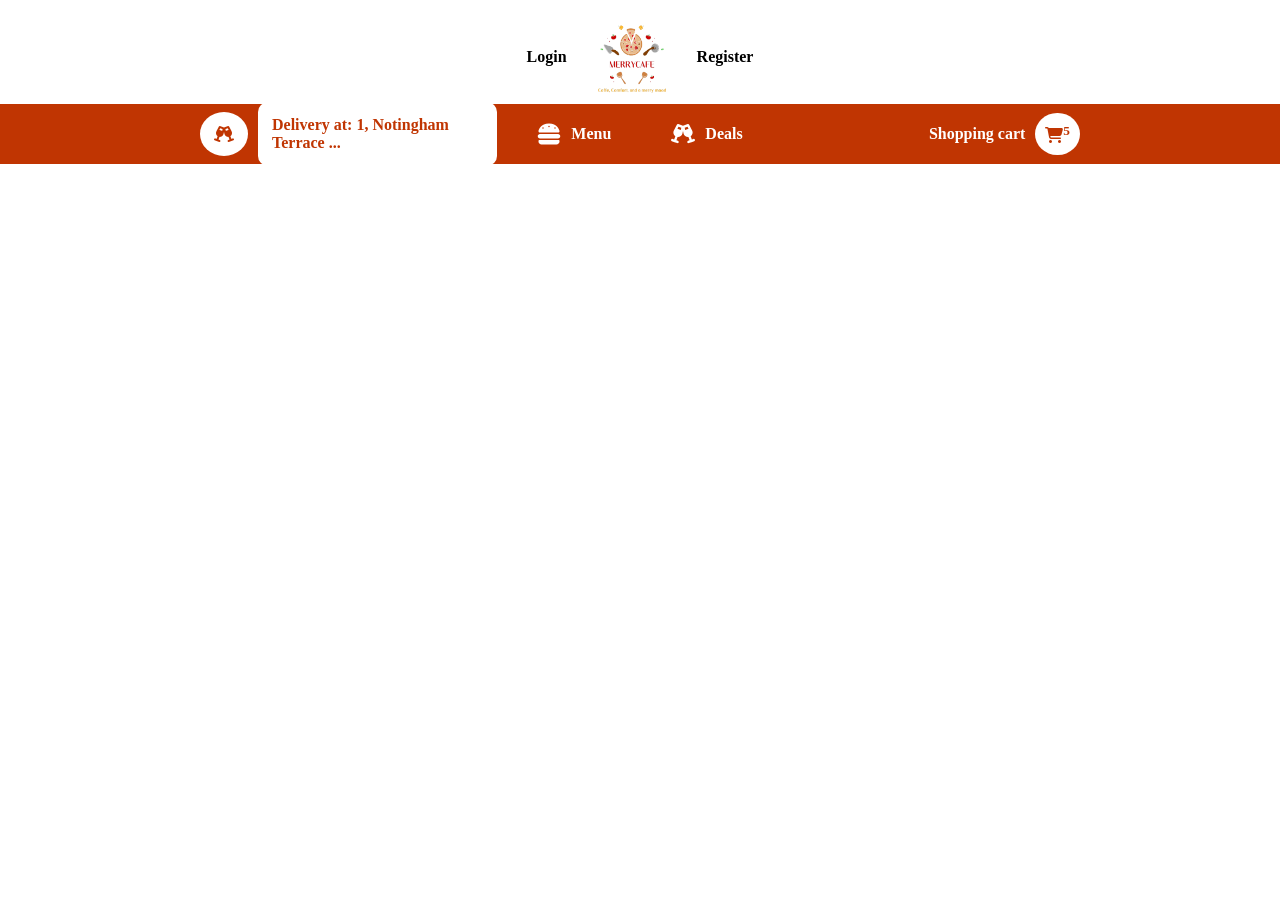
==== index.html @ af13c683 "Added header section" ====
<!DOCTYPE html>
<html lang="en">

<head>
    <meta charset="UTF-8">
    <meta name="viewport" content="width=device-width, initial-scale=1.0">
    <title>MerryCafe - We are always thinking about you</title>

    <!-- Link to the favicon -->
    <link rel="icon" type="image/png" sizes="32x32" href="assets/img/favicon.png">
    <link rel="shortcut icon" href="favicon.ico">

    <!-- Styles -->
    <link rel="stylesheet" href="assets/css/styles.css">

    <!-- Font-awesome -->
    <link rel="stylesheet" href="https://cdnjs.cloudflare.com/ajax/libs/font-awesome/6.7.2/css/all.min.css" integrity="sha512-Evv84Mr4kqVGRNSgIGL/F/aIDqQb7xQ2vcrdIwxfjThSH8CSR7PBEakCr51Ck+w+/U6swU2Im1vVX0SVk9ABhg==" crossorigin="anonymous" referrerpolicy="no-referrer" />

</head>

<body>

    <!-- Header section -->
     <header>

        <!-- Top header Section -->
        <nav class="top-header">
            <ul>
                <li>
                    <svg class="top-header-icon-svg-login" xmlns="http://www.w3.org/2000/svg" viewBox="0 0 512 512"><path d="M428.3 3c11.6-6.4 26.2-2.3 32.6 9.3l4.8 8.7c19.3 34.7 19.8 75.7 3.4 110C495.8 159.6 512 197.9 512 240c0 18.5-3.1 36.3-8.9 52.8c-6.1 17.3-28.5 16.3-36.8-.1l-11.7-23.4c-4.1-8.1-12.4-13.3-21.5-13.3L360 256c-13.3 0-24-10.7-24-24l0-80c0-13.3-10.7-24-24-24l-17.1 0c-21.3 0-30-23.9-10.8-32.9C304.7 85.4 327.7 80 352 80c28.3 0 54.8 7.3 77.8 20.2c5.5-18.2 3.7-38.4-6-55.8L419 35.7c-6.4-11.6-2.3-26.2 9.3-32.6zM171.2 345.5L264 160l40 0 0 80c0 26.5 21.5 48 48 48l76.2 0 23.9 47.8C372.3 443.9 244.3 512 103.2 512l-58.8 0C19.9 512 0 492.1 0 467.6c0-20.8 14.5-38.8 34.8-43.3l49.8-11.1c37.6-8.4 69.5-33.2 86.7-67.7z"/></svg>
                    <span>Login</span>
                </li>
                <li>
                    <img src="assets/img/favicon.png" alt="MerryCafe's logo" />
                </li>
                <li>
                    <svg class="top-header-icon-svg-register" xmlns="http://www.w3.org/2000/svg" viewBox="0 0 512 512"><path d="M428.3 3c11.6-6.4 26.2-2.3 32.6 9.3l4.8 8.7c19.3 34.7 19.8 75.7 3.4 110C495.8 159.6 512 197.9 512 240c0 18.5-3.1 36.3-8.9 52.8c-6.1 17.3-28.5 16.3-36.8-.1l-11.7-23.4c-4.1-8.1-12.4-13.3-21.5-13.3L360 256c-13.3 0-24-10.7-24-24l0-80c0-13.3-10.7-24-24-24l-17.1 0c-21.3 0-30-23.9-10.8-32.9C304.7 85.4 327.7 80 352 80c28.3 0 54.8 7.3 77.8 20.2c5.5-18.2 3.7-38.4-6-55.8L419 35.7c-6.4-11.6-2.3-26.2 9.3-32.6zM171.2 345.5L264 160l40 0 0 80c0 26.5 21.5 48 48 48l76.2 0 23.9 47.8C372.3 443.9 244.3 512 103.2 512l-58.8 0C19.9 512 0 492.1 0 467.6c0-20.8 14.5-38.8 34.8-43.3l49.8-11.1c37.6-8.4 69.5-33.2 86.7-67.7z"/></svg>
                    <span>Register</span>
                </li>
            </ul>
        </nav>

        <!-- Bottom header Section -->
        <nav class="bottom-header">
            <ul>
                <li class="first">
                    <i class="fa-solid fa-champagne-glasses"></i>
                    <div>Delivery at: 1, Notingham Terrace ...</div>
                </li>
                <li class="center">
                    <nav>
                        <ul>
                            <li>
                                <svg class="menu-icon-svg" xmlns="http://www.w3.org/2000/svg" viewBox="0 0 512 512"><path d="M61.1 224C45 224 32 211 32 194.9c0-1.9 .2-3.7 .6-5.6C37.9 168.3 78.8 32 256 32s218.1 136.3 223.4 157.3c.5 1.9 .6 3.7 .6 5.6c0 16.1-13 29.1-29.1 29.1L61.1 224zM144 128a16 16 0 1 0 -32 0 16 16 0 1 0 32 0zm240 16a16 16 0 1 0 0-32 16 16 0 1 0 0 32zM272 96a16 16 0 1 0 -32 0 16 16 0 1 0 32 0zM16 304c0-26.5 21.5-48 48-48l384 0c26.5 0 48 21.5 48 48s-21.5 48-48 48L64 352c-26.5 0-48-21.5-48-48zm16 96c0-8.8 7.2-16 16-16l416 0c8.8 0 16 7.2 16 16l0 16c0 35.3-28.7 64-64 64L96 480c-35.3 0-64-28.7-64-64l0-16z"/></svg>
                                <span>Menu</span>
                            </li>
                            <li>
                                <svg class="deals-icon-svg" xmlns="http://www.w3.org/2000/svg" viewBox="0 0 640 512"><path d="M155.6 17.3C163 3 179.9-3.6 195 1.9L320 47.5l125-45.6c15.1-5.5 32 1.1 39.4 15.4l78.8 152.9c28.8 55.8 10.3 122.3-38.5 156.6L556.1 413l41-15c16.6-6 35 2.5 41 19.1s-2.5 35-19.1 41l-71.1 25.9L476.8 510c-16.6 6.1-35-2.5-41-19.1s2.5-35 19.1-41l41-15-31.3-86.2c-59.4 5.2-116.2-34-130-95.2L320 188.8l-14.6 64.7c-13.8 61.3-70.6 100.4-130 95.2l-31.3 86.2 41 15c16.6 6 25.2 24.4 19.1 41s-24.4 25.2-41 19.1L92.2 484.1 21.1 458.2c-16.6-6.1-25.2-24.4-19.1-41s24.4-25.2 41-19.1l41 15 31.3-86.2C66.5 292.5 48.1 226 76.9 170.2L155.6 17.3zm44 54.4l-27.2 52.8L261.6 157l13.1-57.9L199.6 71.7zm240.9 0L365.4 99.1 378.5 157l89.2-32.5L440.5 71.7z"/></svg>
                                <span>Deals</span>
                            </li>
                        </ul>
                    </nav>
                </li>
                <li class="last">
                    <div>Shopping cart</div>
                    <div class="circle">
                        <i class="fa-solid fa-cart-shopping"></i><sup>5</sup>
                    </div>
                </li>
            </ul>
        </nav>

     </header>
    


</body>

</html>
---- assets/css/styles.css ----
/* Mobile styles */
@import url('mobile/mobile-style.css');

/* Tablet styles */
@import url('tablet/tablet-style.css');

/* Desktop styles */
@import url('desktop/desktop-style.css');

/* Base styles (applies to all devices unless overridden) */
:root {
    --caret: #C03502;
    --black: #000;
    --white: #FFF;

    /*  */
    --sub-heading-height: 60px;
    --icon-size: 24px;
}

* {
    margin: 0;
    padding: 0;
    box-sizing: border-box;
}

html {
    font-size: 16px;
}

/* Header styles */
header {
    width: 100%;
    display: flex;
    flex-direction: column;
    align-items: center;
    justify-content: center;
}

header>nav.top-header {
    width: auto;
    padding-top: 10px;
}

header>nav.top-header>ul {
    display: flex;
    list-style: none;
    justify-content: center;
    align-items: center;
    padding: 0;
    margin: 0;
    gap: 20px;
}

header>nav>ul>li {
    font-weight: bold;
    cursor: pointer;
}

/* Logo */
header>nav.top-header img {
    width: 90px;
    height: 90px;
}

header>nav>ul>li:first-child,
header>nav>ul>li:last-child {
    display: flex;
    flex-direction: column;
    align-self: center;
    align-items: center;
    gap: 15px;
}

/* Hover effect for first-child */
.top-header-icon-svg-login,
.top-header-icon-svg-register {
    width: var(--icon-size);
    display: inline-block;
    margin-top: -10px;
    opacity: 0;
    transform: translateY(10px);
    transition: opacity 0.6s ease, transform 0.6s ease;
}

header>nav>ul>li:first-child span,
header>nav>ul>li:last-child span {
    margin-top: -30px;
}

header>nav>ul>li:first-child:hover .top-header-icon-svg-login,
header>nav>ul>li:last-child:hover .top-header-icon-svg-register {
    opacity: 1;
    transform: translateY(-20px);
}

/* End of Hover effect */

.top-header-icon-svg-login path,
.top-header-icon-svg-register path {
    fill: var(--caret);
}

/* Sub header styles */
header>nav.bottom-header {
    width: 100%;
    height: var(--sub-heading-height);
    padding: 0px 200px;
    background: var(--caret);
    align-content: center;
}

header>nav.bottom-header>ul {
    width: 100%;
    display: flex;
    flex-direction: row;
    justify-content: space-evenly;
    align-content: center;
}

header>nav.bottom-header>ul>li.last {
    flex: 2;
}

/* Sub heading nav - Center */
header>nav.bottom-header>ul>li.center {
    flex: 1;
}

header>nav.bottom-header>ul>li {
    list-style-type: none;
    color: var(--black);
}

header>nav.bottom-header>ul>li.center {
    width: 100%;
}

header>nav.bottom-header>ul>li.center>nav>ul {
    display: flex;
    list-style: none;
    justify-content: center;
    align-items: center;
    padding: 0 20px;
    margin: 0;
    gap: 20px;
    min-height: var(--sub-heading-height);
}

header>nav.bottom-header>ul>li.center>nav>ul>li {
    width: 100%;
    display: flex;
    gap: 10px;
    justify-content: center;
    align-items: center;
    color: var(--white);
    height: var(--sub-heading-height);
    padding: 0px 20px;

}

header>nav.bottom-header>ul>li.center>nav>ul>li:hover {
    background: var(--white);
}

header>nav.bottom-header>ul>li.center>nav>ul>li:hover span {
    color: var(--caret);
}

header>nav.bottom-header>ul>li.center>nav>ul>li:first-child .menu-icon-svg,
header>nav.bottom-header>ul>li.center>nav>ul>li:last-child .deals-icon-svg {
    width: var(--icon-size);
}

header>nav.bottom-header>ul>li.center>nav>ul>li:first-child .menu-icon-svg,
header>nav.bottom-header>ul>li.center>nav>ul>li:last-child .deals-icon-svg,
header>nav.bottom-header>ul>li.center>nav>ul>li:first-child span,
header>nav.bottom-header>ul>li.center>nav>ul>li:last-child span {
    fill: var(--white);
    /* for svg */
    color: var(--white)
        /* for span text */
    ;
    display: inline-flex;
    opacity: 1;
    transition: opacity 0.6s ease, transform 0.6s ease;
}

header>nav.bottom-header>ul>li>nav>ul>li:first-child:hover .menu-icon-svg,
header>nav.bottom-header>ul>li>nav>ul>li:last-child:hover .deals-icon-svg {
    opacity: 1;
    transform: translateX(48px);
    fill: var(--caret);
}

header>nav.bottom-header>ul>li>nav>ul>li:first-child:hover span,
header>nav.bottom-header>ul>li>nav>ul>li:last-child:hover span {
    opacity: 1;
    transform: translateX(-36px);
    color: var(--caret);
}

/* Sub heading nav - First */
header>nav.bottom-header>ul>li.first {
    flex: 2;
    flex-direction: row;
    display: flex;
    gap: 10px;
    height: var(--sub-heading-height);
}

header>nav.bottom-header>ul>li.first i {
    color: var(--caret);
    background: var(--white);
    border-radius: 100%;
    padding: 14px;
}

header>nav.bottom-header>ul>li.first div {
    color: var(--caret);
    background: var(--white);
    border-radius: 10px;
    padding: 14px;
}

/* Sub heading nav - Last */
header>nav.bottom-header>ul>li.last {
    flex: 2;
    flex-direction: row;
    display: flex;
    gap: 10px;
    height: var(--sub-heading-height);
    justify-content: flex-end;
    align-items: center;
}

header>nav.bottom-header>ul>li div.circle {
    color: var(--caret);
    background: var(--white);
    border-radius: 100%;
    padding: 10px;
}

header>nav.bottom-header>ul>li div.circle i,
header>nav.bottom-header>ul>li div.circle sup {
    color: var(--caret);
}

header>nav.bottom-header>ul>li.last div {
    color: var(--white);
}

/* Product cards styles */

/* Footer styles */
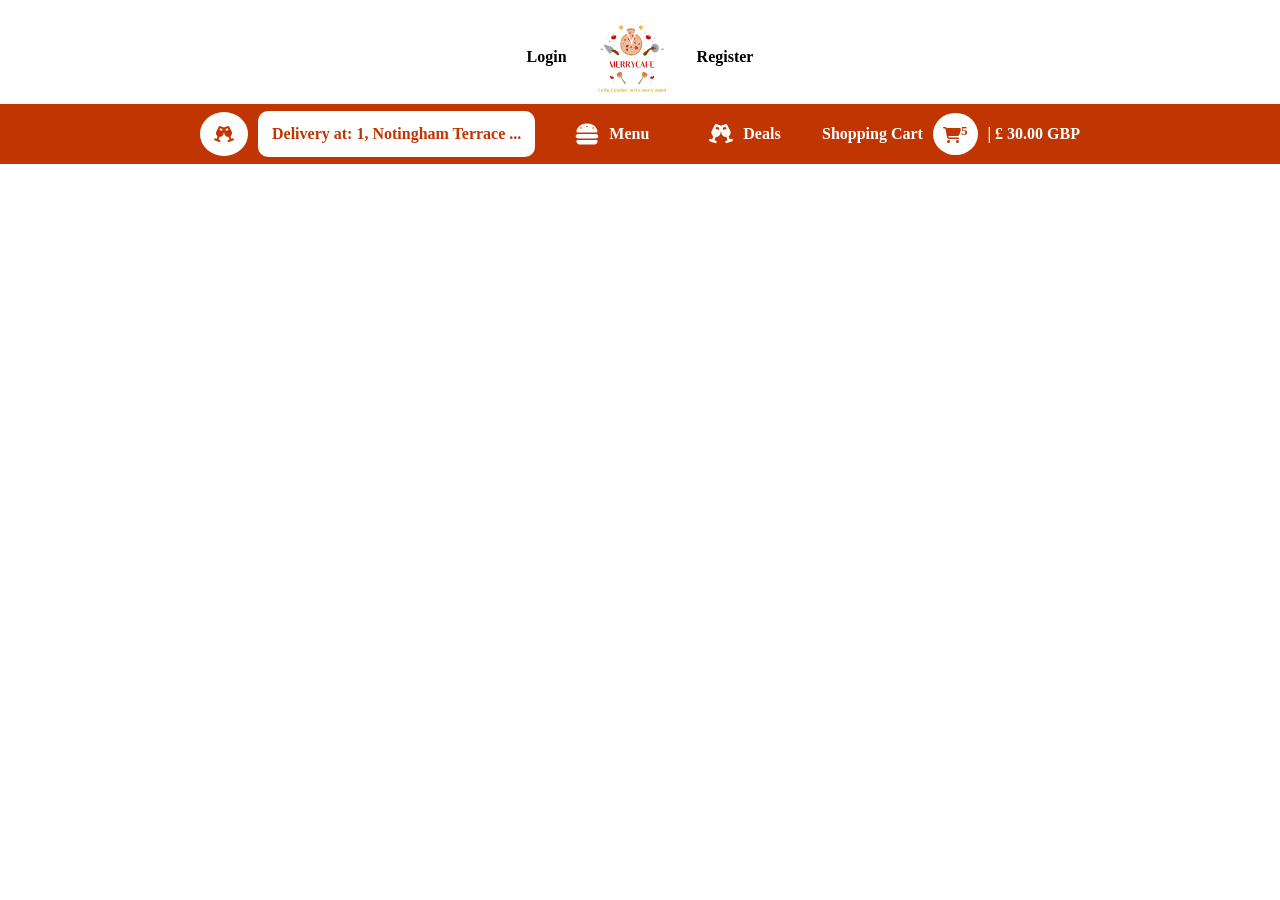
==== commit c6c473b7: "Update header responsiveness" ====
--- a/index.html
+++ b/index.html
@@ -62,10 +62,11 @@
                     </nav>
                 </li>
                 <li class="last">
-                    <div>Shopping cart</div>
+                    <div>Shopping Cart</div>
                     <div class="circle">
                         <i class="fa-solid fa-cart-shopping"></i><sup>5</sup>
                     </div>
+                    <div>| £ 30.00 GBP</div>
                 </li>
             </ul>
         </nav>
--- a/assets/css/styles.css
+++ b/assets/css/styles.css
@@ -1,11 +1,11 @@
 /* Mobile styles */
-@import url('mobile/mobile-style.css');
+/* @import url('mobile/mobile-style.css'); */
 
 /* Tablet styles */
 @import url('tablet/tablet-style.css');
 
 /* Desktop styles */
-@import url('desktop/desktop-style.css');
+/* @import url('desktop/desktop-style.css'); */
 
 /* Base styles (applies to all devices unless overridden) */
 :root {
@@ -104,7 +104,7 @@
 /* Sub header styles */
 header>nav.bottom-header {
     width: 100%;
-    height: var(--sub-heading-height);
+    height: auto;
     padding: 0px 200px;
     background: var(--caret);
     align-content: center;
@@ -116,6 +116,7 @@
     flex-direction: row;
     justify-content: space-evenly;
     align-content: center;
+    flex-wrap: nowrap;
 }
 
 header>nav.bottom-header>ul>li.last {
@@ -221,6 +222,9 @@
     background: var(--white);
     border-radius: 10px;
     padding: 14px;
+    overflow: hidden;
+    white-space: nowrap;
+    text-overflow: ellipsis;
 }
 
 /* Sub heading nav - Last */
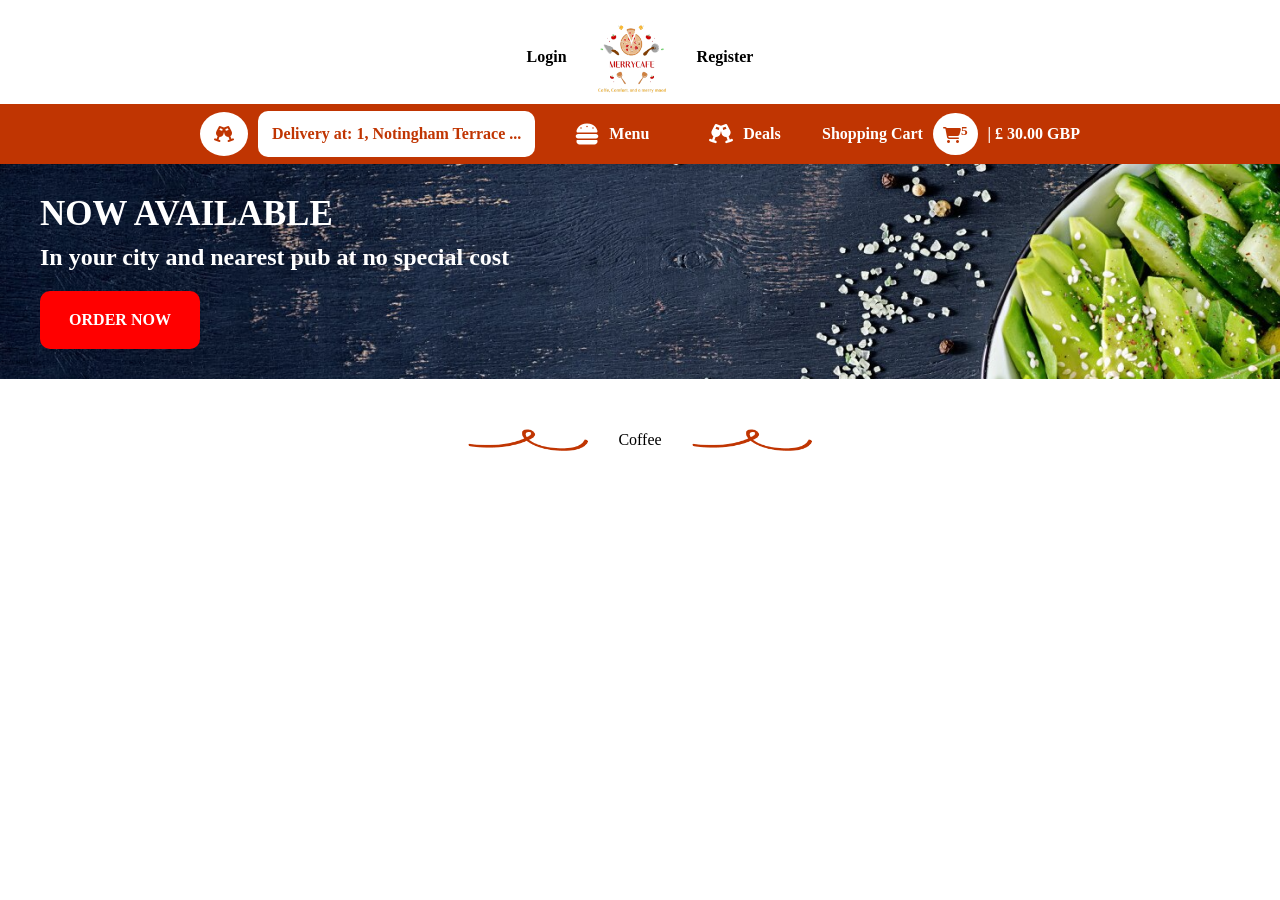
==== commit 60934d34: "Add part of body section" ====
--- a/index.html
+++ b/index.html
@@ -73,7 +73,23 @@
 
      </header>
     
+     <!-- Slider section -->
+      <section id="slider-section">
+        <section id="slider-1">
+            <h1>Now Available</h1>
+            <h2>In your city and nearest pub at no special cost</h2>
+            <a href="#"><div>ORDER NOW</div></a>
+         </section>
+      </section>
 
+      <!-- Coffee section -->
+      <section class="product-section">
+        <div class="top-heading">
+            <img src="assets/img/curly.png" alt="Curly image" />
+            <span>Coffee</span>
+            <img src="assets/img/curly.png" alt="Curly image" />
+        </div>
+      </section>
 
 </body>
 
--- a/assets/css/styles.css
+++ b/assets/css/styles.css
@@ -254,6 +254,57 @@
     color: var(--white);
 }
 
+
+/* Slider Section */
+section#slider-1 {
+    background: url('../img/Slider-1.png');
+    width: 100vw;
+    height: auto;
+    align-content: center;
+    color: var(--white);
+    padding: 30px 40px;
+}
+
+section#slider-1 h1 {
+    font-size: 35px;
+    text-transform: uppercase;
+}
+
+section#slider-1 h2 {
+    margin-top: 10px;
+    font-size: 24px;
+}
+
+section#slider-1 a {
+    text-decoration: none;
+    font-weight: bold;
+    color: #FFF;
+}
+
+section#slider-1 div {
+    background: red;
+    padding: 20px;
+    width: 160px;
+    border-radius: 10px;
+    text-align: center;
+    margin-top: 20px;
+}
+
+/* Product Section */
+section.product-section > div.top-heading {
+    padding-top: 50px;
+    display: flex;
+    justify-content: center;
+    align-items: center;
+    gap: 30px;
+}
+
+section.product-section > div.top-heading img {
+    width: 120px;
+}
+
+
+
 /* Product cards styles */
 
 /* Footer styles */
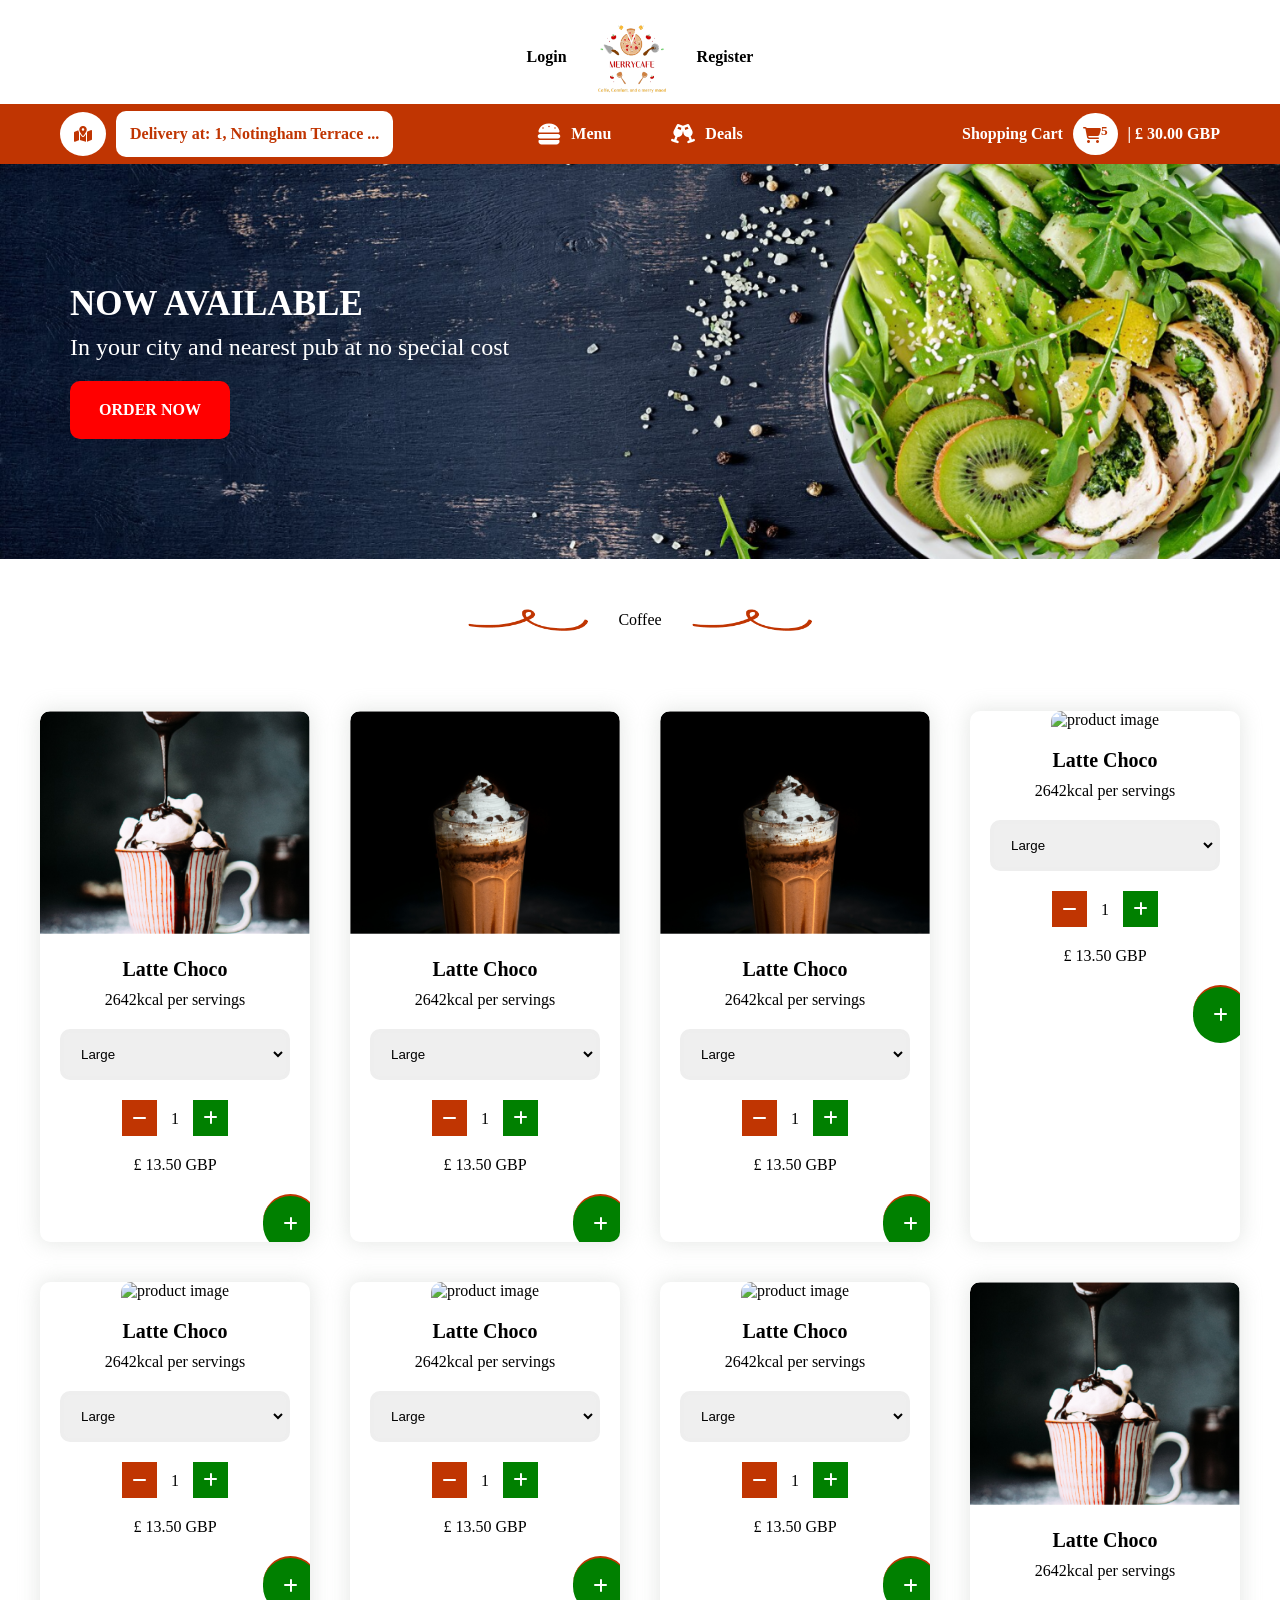
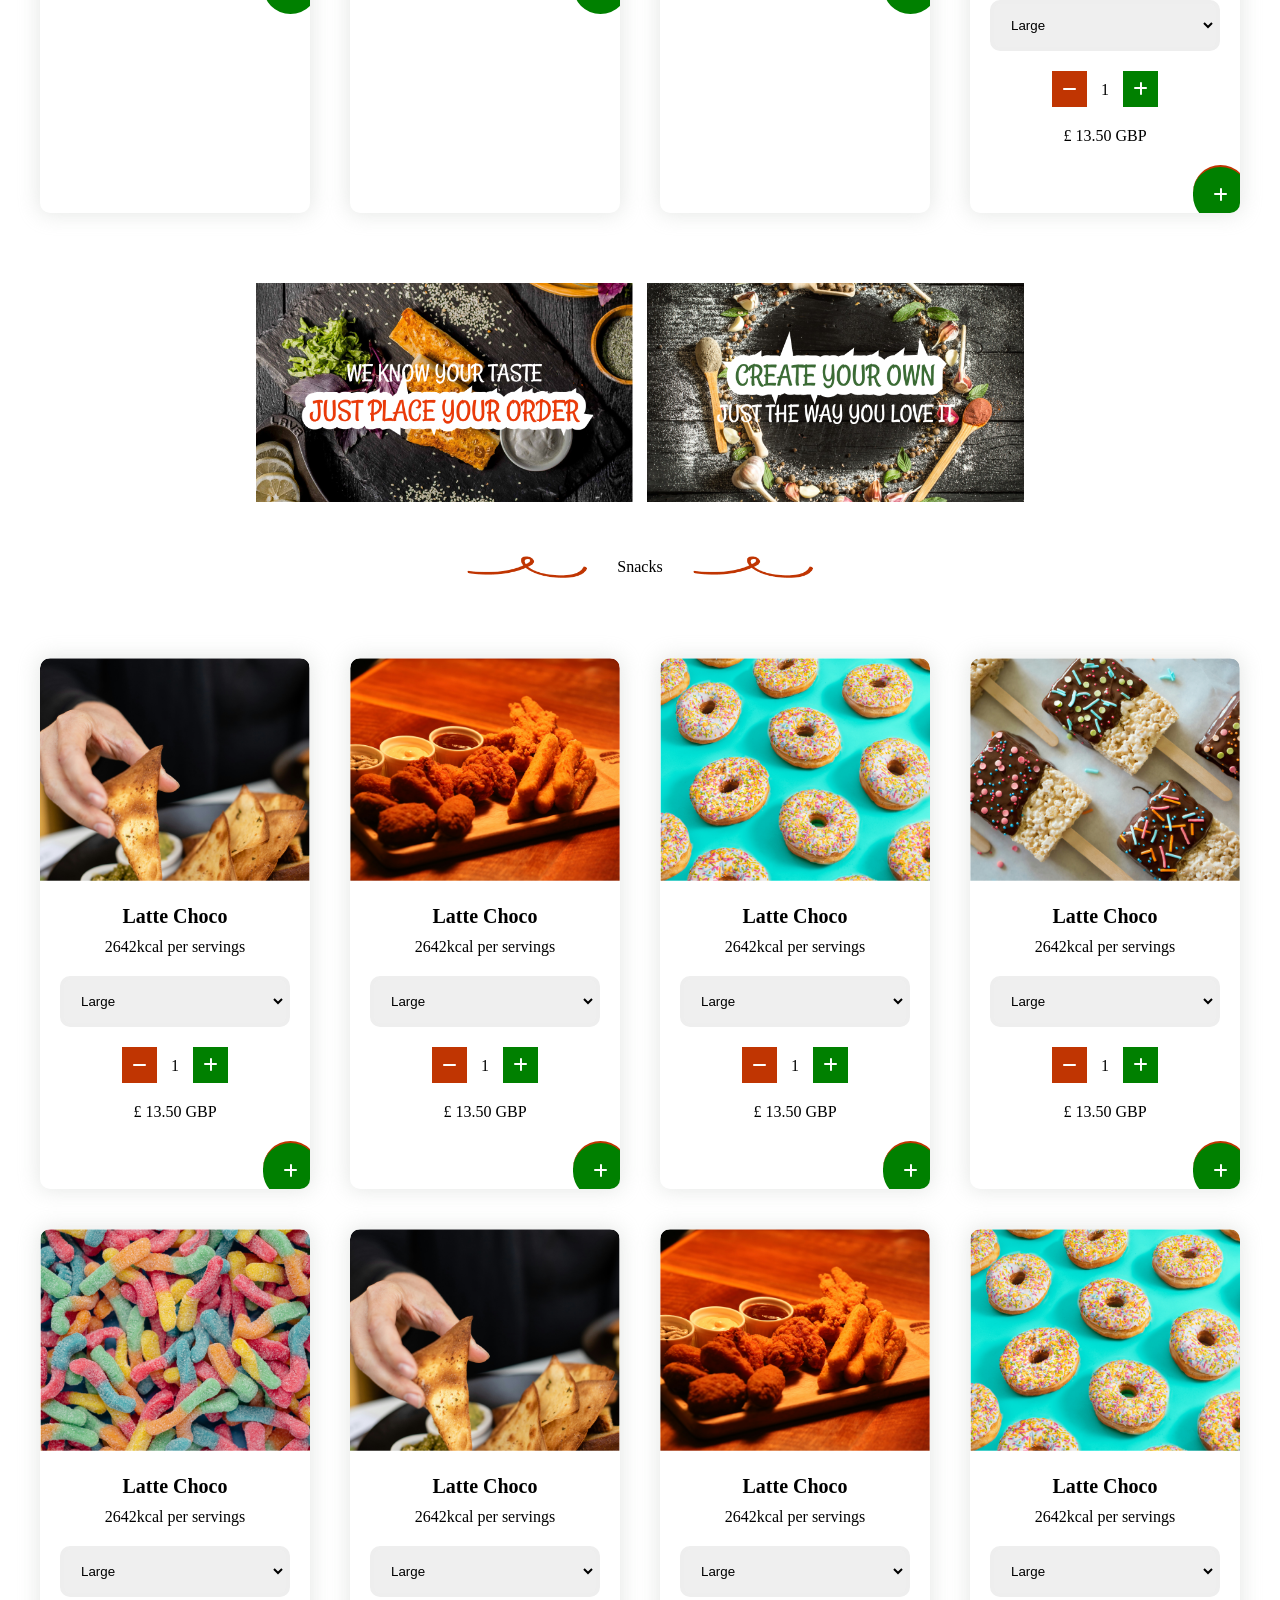
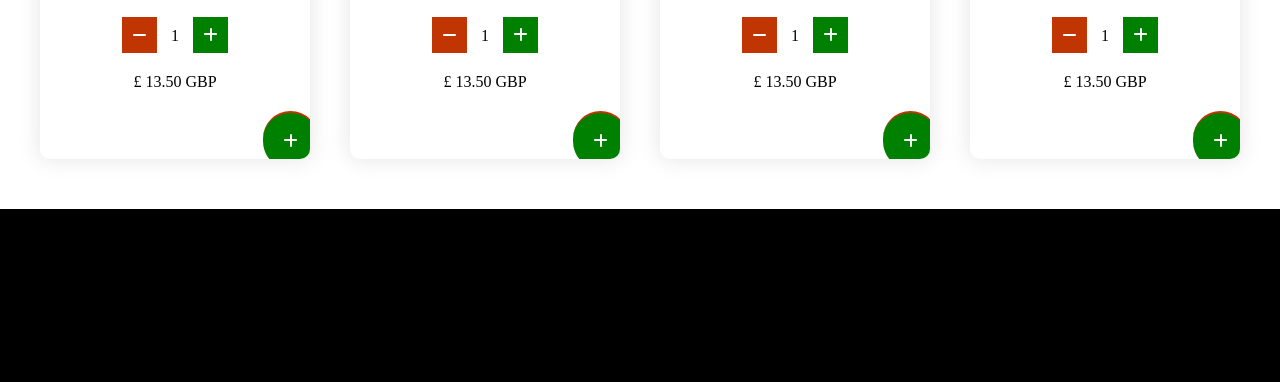
==== commit 9698e33c: "Completed" ====
--- a/index.html
+++ b/index.html
@@ -14,27 +14,35 @@
     <link rel="stylesheet" href="assets/css/styles.css">
 
     <!-- Font-awesome -->
-    <link rel="stylesheet" href="https://cdnjs.cloudflare.com/ajax/libs/font-awesome/6.7.2/css/all.min.css" integrity="sha512-Evv84Mr4kqVGRNSgIGL/F/aIDqQb7xQ2vcrdIwxfjThSH8CSR7PBEakCr51Ck+w+/U6swU2Im1vVX0SVk9ABhg==" crossorigin="anonymous" referrerpolicy="no-referrer" />
+    <link rel="stylesheet" href="https://cdnjs.cloudflare.com/ajax/libs/font-awesome/6.7.2/css/all.min.css"
+        integrity="sha512-Evv84Mr4kqVGRNSgIGL/F/aIDqQb7xQ2vcrdIwxfjThSH8CSR7PBEakCr51Ck+w+/U6swU2Im1vVX0SVk9ABhg=="
+        crossorigin="anonymous" referrerpolicy="no-referrer" />
 
 </head>
 
 <body>
 
     <!-- Header section -->
-     <header>
+    <header>
 
         <!-- Top header Section -->
         <nav class="top-header">
             <ul>
                 <li>
-                    <svg class="top-header-icon-svg-login" xmlns="http://www.w3.org/2000/svg" viewBox="0 0 512 512"><path d="M428.3 3c11.6-6.4 26.2-2.3 32.6 9.3l4.8 8.7c19.3 34.7 19.8 75.7 3.4 110C495.8 159.6 512 197.9 512 240c0 18.5-3.1 36.3-8.9 52.8c-6.1 17.3-28.5 16.3-36.8-.1l-11.7-23.4c-4.1-8.1-12.4-13.3-21.5-13.3L360 256c-13.3 0-24-10.7-24-24l0-80c0-13.3-10.7-24-24-24l-17.1 0c-21.3 0-30-23.9-10.8-32.9C304.7 85.4 327.7 80 352 80c28.3 0 54.8 7.3 77.8 20.2c5.5-18.2 3.7-38.4-6-55.8L419 35.7c-6.4-11.6-2.3-26.2 9.3-32.6zM171.2 345.5L264 160l40 0 0 80c0 26.5 21.5 48 48 48l76.2 0 23.9 47.8C372.3 443.9 244.3 512 103.2 512l-58.8 0C19.9 512 0 492.1 0 467.6c0-20.8 14.5-38.8 34.8-43.3l49.8-11.1c37.6-8.4 69.5-33.2 86.7-67.7z"/></svg>
+                    <svg class="top-header-icon-svg-login" xmlns="http://www.w3.org/2000/svg" viewBox="0 0 512 512">
+                        <path
+                            d="M428.3 3c11.6-6.4 26.2-2.3 32.6 9.3l4.8 8.7c19.3 34.7 19.8 75.7 3.4 110C495.8 159.6 512 197.9 512 240c0 18.5-3.1 36.3-8.9 52.8c-6.1 17.3-28.5 16.3-36.8-.1l-11.7-23.4c-4.1-8.1-12.4-13.3-21.5-13.3L360 256c-13.3 0-24-10.7-24-24l0-80c0-13.3-10.7-24-24-24l-17.1 0c-21.3 0-30-23.9-10.8-32.9C304.7 85.4 327.7 80 352 80c28.3 0 54.8 7.3 77.8 20.2c5.5-18.2 3.7-38.4-6-55.8L419 35.7c-6.4-11.6-2.3-26.2 9.3-32.6zM171.2 345.5L264 160l40 0 0 80c0 26.5 21.5 48 48 48l76.2 0 23.9 47.8C372.3 443.9 244.3 512 103.2 512l-58.8 0C19.9 512 0 492.1 0 467.6c0-20.8 14.5-38.8 34.8-43.3l49.8-11.1c37.6-8.4 69.5-33.2 86.7-67.7z" />
+                    </svg>
                     <span>Login</span>
                 </li>
                 <li>
                     <img src="assets/img/favicon.png" alt="MerryCafe's logo" />
                 </li>
                 <li>
-                    <svg class="top-header-icon-svg-register" xmlns="http://www.w3.org/2000/svg" viewBox="0 0 512 512"><path d="M428.3 3c11.6-6.4 26.2-2.3 32.6 9.3l4.8 8.7c19.3 34.7 19.8 75.7 3.4 110C495.8 159.6 512 197.9 512 240c0 18.5-3.1 36.3-8.9 52.8c-6.1 17.3-28.5 16.3-36.8-.1l-11.7-23.4c-4.1-8.1-12.4-13.3-21.5-13.3L360 256c-13.3 0-24-10.7-24-24l0-80c0-13.3-10.7-24-24-24l-17.1 0c-21.3 0-30-23.9-10.8-32.9C304.7 85.4 327.7 80 352 80c28.3 0 54.8 7.3 77.8 20.2c5.5-18.2 3.7-38.4-6-55.8L419 35.7c-6.4-11.6-2.3-26.2 9.3-32.6zM171.2 345.5L264 160l40 0 0 80c0 26.5 21.5 48 48 48l76.2 0 23.9 47.8C372.3 443.9 244.3 512 103.2 512l-58.8 0C19.9 512 0 492.1 0 467.6c0-20.8 14.5-38.8 34.8-43.3l49.8-11.1c37.6-8.4 69.5-33.2 86.7-67.7z"/></svg>
+                    <svg class="top-header-icon-svg-register" xmlns="http://www.w3.org/2000/svg" viewBox="0 0 512 512">
+                        <path
+                            d="M428.3 3c11.6-6.4 26.2-2.3 32.6 9.3l4.8 8.7c19.3 34.7 19.8 75.7 3.4 110C495.8 159.6 512 197.9 512 240c0 18.5-3.1 36.3-8.9 52.8c-6.1 17.3-28.5 16.3-36.8-.1l-11.7-23.4c-4.1-8.1-12.4-13.3-21.5-13.3L360 256c-13.3 0-24-10.7-24-24l0-80c0-13.3-10.7-24-24-24l-17.1 0c-21.3 0-30-23.9-10.8-32.9C304.7 85.4 327.7 80 352 80c28.3 0 54.8 7.3 77.8 20.2c5.5-18.2 3.7-38.4-6-55.8L419 35.7c-6.4-11.6-2.3-26.2 9.3-32.6zM171.2 345.5L264 160l40 0 0 80c0 26.5 21.5 48 48 48l76.2 0 23.9 47.8C372.3 443.9 244.3 512 103.2 512l-58.8 0C19.9 512 0 492.1 0 467.6c0-20.8 14.5-38.8 34.8-43.3l49.8-11.1c37.6-8.4 69.5-33.2 86.7-67.7z" />
+                    </svg>
                     <span>Register</span>
                 </li>
             </ul>
@@ -44,18 +52,24 @@
         <nav class="bottom-header">
             <ul>
                 <li class="first">
-                    <i class="fa-solid fa-champagne-glasses"></i>
+                    <i class="fa-solid fa-map-location-dot"></i>
                     <div>Delivery at: 1, Notingham Terrace ...</div>
                 </li>
                 <li class="center">
                     <nav>
                         <ul>
                             <li>
-                                <svg class="menu-icon-svg" xmlns="http://www.w3.org/2000/svg" viewBox="0 0 512 512"><path d="M61.1 224C45 224 32 211 32 194.9c0-1.9 .2-3.7 .6-5.6C37.9 168.3 78.8 32 256 32s218.1 136.3 223.4 157.3c.5 1.9 .6 3.7 .6 5.6c0 16.1-13 29.1-29.1 29.1L61.1 224zM144 128a16 16 0 1 0 -32 0 16 16 0 1 0 32 0zm240 16a16 16 0 1 0 0-32 16 16 0 1 0 0 32zM272 96a16 16 0 1 0 -32 0 16 16 0 1 0 32 0zM16 304c0-26.5 21.5-48 48-48l384 0c26.5 0 48 21.5 48 48s-21.5 48-48 48L64 352c-26.5 0-48-21.5-48-48zm16 96c0-8.8 7.2-16 16-16l416 0c8.8 0 16 7.2 16 16l0 16c0 35.3-28.7 64-64 64L96 480c-35.3 0-64-28.7-64-64l0-16z"/></svg>
+                                <svg class="menu-icon-svg" xmlns="http://www.w3.org/2000/svg" viewBox="0 0 512 512">
+                                    <path
+                                        d="M61.1 224C45 224 32 211 32 194.9c0-1.9 .2-3.7 .6-5.6C37.9 168.3 78.8 32 256 32s218.1 136.3 223.4 157.3c.5 1.9 .6 3.7 .6 5.6c0 16.1-13 29.1-29.1 29.1L61.1 224zM144 128a16 16 0 1 0 -32 0 16 16 0 1 0 32 0zm240 16a16 16 0 1 0 0-32 16 16 0 1 0 0 32zM272 96a16 16 0 1 0 -32 0 16 16 0 1 0 32 0zM16 304c0-26.5 21.5-48 48-48l384 0c26.5 0 48 21.5 48 48s-21.5 48-48 48L64 352c-26.5 0-48-21.5-48-48zm16 96c0-8.8 7.2-16 16-16l416 0c8.8 0 16 7.2 16 16l0 16c0 35.3-28.7 64-64 64L96 480c-35.3 0-64-28.7-64-64l0-16z" />
+                                </svg>
                                 <span>Menu</span>
                             </li>
                             <li>
-                                <svg class="deals-icon-svg" xmlns="http://www.w3.org/2000/svg" viewBox="0 0 640 512"><path d="M155.6 17.3C163 3 179.9-3.6 195 1.9L320 47.5l125-45.6c15.1-5.5 32 1.1 39.4 15.4l78.8 152.9c28.8 55.8 10.3 122.3-38.5 156.6L556.1 413l41-15c16.6-6 35 2.5 41 19.1s-2.5 35-19.1 41l-71.1 25.9L476.8 510c-16.6 6.1-35-2.5-41-19.1s2.5-35 19.1-41l41-15-31.3-86.2c-59.4 5.2-116.2-34-130-95.2L320 188.8l-14.6 64.7c-13.8 61.3-70.6 100.4-130 95.2l-31.3 86.2 41 15c16.6 6 25.2 24.4 19.1 41s-24.4 25.2-41 19.1L92.2 484.1 21.1 458.2c-16.6-6.1-25.2-24.4-19.1-41s24.4-25.2 41-19.1l41 15 31.3-86.2C66.5 292.5 48.1 226 76.9 170.2L155.6 17.3zm44 54.4l-27.2 52.8L261.6 157l13.1-57.9L199.6 71.7zm240.9 0L365.4 99.1 378.5 157l89.2-32.5L440.5 71.7z"/></svg>
+                                <svg class="deals-icon-svg" xmlns="http://www.w3.org/2000/svg" viewBox="0 0 640 512">
+                                    <path
+                                        d="M155.6 17.3C163 3 179.9-3.6 195 1.9L320 47.5l125-45.6c15.1-5.5 32 1.1 39.4 15.4l78.8 152.9c28.8 55.8 10.3 122.3-38.5 156.6L556.1 413l41-15c16.6-6 35 2.5 41 19.1s-2.5 35-19.1 41l-71.1 25.9L476.8 510c-16.6 6.1-35-2.5-41-19.1s2.5-35 19.1-41l41-15-31.3-86.2c-59.4 5.2-116.2-34-130-95.2L320 188.8l-14.6 64.7c-13.8 61.3-70.6 100.4-130 95.2l-31.3 86.2 41 15c16.6 6 25.2 24.4 19.1 41s-24.4 25.2-41 19.1L92.2 484.1 21.1 458.2c-16.6-6.1-25.2-24.4-19.1-41s24.4-25.2 41-19.1l41 15 31.3-86.2C66.5 292.5 48.1 226 76.9 170.2L155.6 17.3zm44 54.4l-27.2 52.8L261.6 157l13.1-57.9L199.6 71.7zm240.9 0L365.4 99.1 378.5 157l89.2-32.5L440.5 71.7z" />
+                                </svg>
                                 <span>Deals</span>
                             </li>
                         </ul>
@@ -71,25 +85,491 @@
             </ul>
         </nav>
 
-     </header>
-    
-     <!-- Slider section -->
-      <section id="slider-section">
+    </header>
+
+    <!-- Slider section -->
+    <section id="slider-section">
         <section id="slider-1">
             <h1>Now Available</h1>
             <h2>In your city and nearest pub at no special cost</h2>
-            <a href="#"><div>ORDER NOW</div></a>
-         </section>
-      </section>
-
-      <!-- Coffee section -->
-      <section class="product-section">
+            <a href="#">
+                <div>ORDER NOW</div>
+            </a>
+        </section>
+    </section>
+
+    <!-- Coffee section -->
+    <section class="product-section">
         <div class="top-heading">
             <img src="assets/img/curly.png" alt="Curly image" />
             <span>Coffee</span>
             <img src="assets/img/curly.png" alt="Curly image" />
         </div>
-      </section>
+        <div class="main-content">
+            <article>
+                <img src="assets/img/product-1.png" alt="product image" />
+                <div class="body">
+                    <div>
+                        <h2>Latte Choco</h2>
+                        <h4>2642kcal per servings</h4>
+                    </div>
+
+                    <select name="type" id="typeSelect">
+                        <option value="Large">Large</option>
+                        <option value="Medium">Medium</option>
+                        <option value="Personal">Personal</option>
+                    </select>
+
+                    <div class="bottom">
+                        <div class="increment">
+                            <i class="fa fa-minus"></i>
+                            <span>1</span>
+                            <i class="fa fa-add"></i>
+                        </div>
+                        <div class="price">£ 13.50 GBP</div>
+                        <i class="fa fa-add circle"></i>
+                    </div>
+
+                </div>
+            </article>
+
+            <article>
+                <img src="assets/img/product-2.png" alt="product image" />
+                <div class="body">
+                    <div>
+                        <h2>Latte Choco</h2>
+                        <h4>2642kcal per servings</h4>
+                    </div>
+
+                    <select name="type" id="typeSelect">
+                        <option value="Large">Large</option>
+                        <option value="Medium">Medium</option>
+                        <option value="Personal">Personal</option>
+                    </select>
+
+                    <div class="bottom">
+                        <div class="increment">
+                            <i class="fa fa-minus"></i>
+                            <span>1</span>
+                            <i class="fa fa-add"></i>
+                        </div>
+                        <div class="price">£ 13.50 GBP</div>
+                        <i class="fa fa-add circle"></i>
+                    </div>
+
+                </div>
+            </article>
+
+
+            <article>
+                <img src="assets/img/product-2.png" alt="product image" />
+                <div class="body">
+                    <div>
+                        <h2>Latte Choco</h2>
+                        <h4>2642kcal per servings</h4>
+                    </div>
+
+                    <select name="type" id="typeSelect">
+                        <option value="Large">Large</option>
+                        <option value="Medium">Medium</option>
+                        <option value="Personal">Personal</option>
+                    </select>
+
+                    <div class="bottom">
+                        <div class="increment">
+                            <i class="fa fa-minus"></i>
+                            <span>1</span>
+                            <i class="fa fa-add"></i>
+                        </div>
+                        <div class="price">£ 13.50 GBP</div>
+                        <i class="fa fa-add circle"></i>
+                    </div>
+
+                </div>
+            </article>
+
+            <article>
+                <img src="assets/img/product-3.png" alt="product image" />
+                <div class="body">
+                    <div>
+                        <h2>Latte Choco</h2>
+                        <h4>2642kcal per servings</h4>
+                    </div>
+
+                    <select name="type" id="typeSelect">
+                        <option value="Large">Large</option>
+                        <option value="Medium">Medium</option>
+                        <option value="Personal">Personal</option>
+                    </select>
+
+                    <div class="bottom">
+                        <div class="increment">
+                            <i class="fa fa-minus"></i>
+                            <span>1</span>
+                            <i class="fa fa-add"></i>
+                        </div>
+                        <div class="price">£ 13.50 GBP</div>
+                        <i class="fa fa-add circle"></i>
+                    </div>
+
+                </div>
+            </article>
+
+            <article>
+                <img src="assets/img/product-4.png" alt="product image" />
+                <div class="body">
+                    <div>
+                        <h2>Latte Choco</h2>
+                        <h4>2642kcal per servings</h4>
+                    </div>
+
+                    <select name="type" id="typeSelect">
+                        <option value="Large">Large</option>
+                        <option value="Medium">Medium</option>
+                        <option value="Personal">Personal</option>
+                    </select>
+
+                    <div class="bottom">
+                        <div class="increment">
+                            <i class="fa fa-minus"></i>
+                            <span>1</span>
+                            <i class="fa fa-add"></i>
+                        </div>
+                        <div class="price">£ 13.50 GBP</div>
+                        <i class="fa fa-add circle"></i>
+                    </div>
+
+                </div>
+            </article>
+
+            <article>
+                <img src="assets/img/product-5.png" alt="product image" />
+                <div class="body">
+                    <div>
+                        <h2>Latte Choco</h2>
+                        <h4>2642kcal per servings</h4>
+                    </div>
+
+                    <select name="type" id="typeSelect">
+                        <option value="Large">Large</option>
+                        <option value="Medium">Medium</option>
+                        <option value="Personal">Personal</option>
+                    </select>
+
+                    <div class="bottom">
+                        <div class="increment">
+                            <i class="fa fa-minus"></i>
+                            <span>1</span>
+                            <i class="fa fa-add"></i>
+                        </div>
+                        <div class="price">£ 13.50 GBP</div>
+                        <i class="fa fa-add circle"></i>
+                    </div>
+
+                </div>
+            </article>
+
+            <article>
+                <img src="assets/img/product-6.png" alt="product image" />
+                <div class="body">
+                    <div>
+                        <h2>Latte Choco</h2>
+                        <h4>2642kcal per servings</h4>
+                    </div>
+
+                    <select name="type" id="typeSelect">
+                        <option value="Large">Large</option>
+                        <option value="Medium">Medium</option>
+                        <option value="Personal">Personal</option>
+                    </select>
+
+                    <div class="bottom">
+                        <div class="increment">
+                            <i class="fa fa-minus"></i>
+                            <span>1</span>
+                            <i class="fa fa-add"></i>
+                        </div>
+                        <div class="price">£ 13.50 GBP</div>
+                        <i class="fa fa-add circle"></i>
+                    </div>
+
+                </div>
+            </article>
+
+            <article>
+                <img src="assets/img/product-1.png" alt="product image" />
+                <div class="body">
+                    <div>
+                        <h2>Latte Choco</h2>
+                        <h4>2642kcal per servings</h4>
+                    </div>
+
+                    <select name="type" id="typeSelect">
+                        <option value="Large">Large</option>
+                        <option value="Medium">Medium</option>
+                        <option value="Personal">Personal</option>
+                    </select>
+
+                    <div class="bottom">
+                        <div class="increment">
+                            <i class="fa fa-minus"></i>
+                            <span>1</span>
+                            <i class="fa fa-add"></i>
+                        </div>
+                        <div class="price">£ 13.50 GBP</div>
+                        <i class="fa fa-add circle"></i>
+                    </div>
+
+                </div>
+            </article>
+
+        </div>
+    </section>
+
+
+    <!-- Snacks section -->
+    <section class="product-section">
+        <img src="assets/img/extra.png" id="extra" alt="Extra image">
+
+        <div class="top-heading">
+            <img src="assets/img/curly.png" alt="Curly image" />
+            <span>Snacks</span>
+            <img src="assets/img/curly.png" alt="Curly image" />
+        </div>
+        <div class="main-content">
+            <article>
+                <img src="assets/img/snack-1.png" alt="product image" />
+                <div class="body">
+                    <div>
+                        <h2>Latte Choco</h2>
+                        <h4>2642kcal per servings</h4>
+                    </div>
+
+                    <select name="type" id="typeSelect">
+                        <option value="Large">Large</option>
+                        <option value="Medium">Medium</option>
+                        <option value="Personal">Personal</option>
+                    </select>
+
+                    <div class="bottom">
+                        <div class="increment">
+                            <i class="fa fa-minus"></i>
+                            <span>1</span>
+                            <i class="fa fa-add"></i>
+                        </div>
+                        <div class="price">£ 13.50 GBP</div>
+                        <i class="fa fa-add circle"></i>
+                    </div>
+
+                </div>
+            </article>
+
+            <article>
+                <img src="assets/img/snack-2.png" alt="product image" />
+                <div class="body">
+                    <div>
+                        <h2>Latte Choco</h2>
+                        <h4>2642kcal per servings</h4>
+                    </div>
+
+                    <select name="type" id="typeSelect">
+                        <option value="Large">Large</option>
+                        <option value="Medium">Medium</option>
+                        <option value="Personal">Personal</option>
+                    </select>
+
+                    <div class="bottom">
+                        <div class="increment">
+                            <i class="fa fa-minus"></i>
+                            <span>1</span>
+                            <i class="fa fa-add"></i>
+                        </div>
+                        <div class="price">£ 13.50 GBP</div>
+                        <i class="fa fa-add circle"></i>
+                    </div>
+
+                </div>
+            </article>
+
+
+            <article>
+                <img src="assets/img/snack-3.png" alt="product image" />
+                <div class="body">
+                    <div>
+                        <h2>Latte Choco</h2>
+                        <h4>2642kcal per servings</h4>
+                    </div>
+
+                    <select name="type" id="typeSelect">
+                        <option value="Large">Large</option>
+                        <option value="Medium">Medium</option>
+                        <option value="Personal">Personal</option>
+                    </select>
+
+                    <div class="bottom">
+                        <div class="increment">
+                            <i class="fa fa-minus"></i>
+                            <span>1</span>
+                            <i class="fa fa-add"></i>
+                        </div>
+                        <div class="price">£ 13.50 GBP</div>
+                        <i class="fa fa-add circle"></i>
+                    </div>
+
+                </div>
+            </article>
+
+            <article>
+                <img src="assets/img/snack-4.png" alt="product image" />
+                <div class="body">
+                    <div>
+                        <h2>Latte Choco</h2>
+                        <h4>2642kcal per servings</h4>
+                    </div>
+
+                    <select name="type" id="typeSelect">
+                        <option value="Large">Large</option>
+                        <option value="Medium">Medium</option>
+                        <option value="Personal">Personal</option>
+                    </select>
+
+                    <div class="bottom">
+                        <div class="increment">
+                            <i class="fa fa-minus"></i>
+                            <span>1</span>
+                            <i class="fa fa-add"></i>
+                        </div>
+                        <div class="price">£ 13.50 GBP</div>
+                        <i class="fa fa-add circle"></i>
+                    </div>
+
+                </div>
+            </article>
+
+            <article>
+                <img src="assets/img/snack-5.png" alt="product image" />
+                <div class="body">
+                    <div>
+                        <h2>Latte Choco</h2>
+                        <h4>2642kcal per servings</h4>
+                    </div>
+
+                    <select name="type" id="typeSelect">
+                        <option value="Large">Large</option>
+                        <option value="Medium">Medium</option>
+                        <option value="Personal">Personal</option>
+                    </select>
+
+                    <div class="bottom">
+                        <div class="increment">
+                            <i class="fa fa-minus"></i>
+                            <span>1</span>
+                            <i class="fa fa-add"></i>
+                        </div>
+                        <div class="price">£ 13.50 GBP</div>
+                        <i class="fa fa-add circle"></i>
+                    </div>
+
+                </div>
+            </article>
+
+            <article>
+                <img src="assets/img/snack-1.png" alt="product image" />
+                <div class="body">
+                    <div>
+                        <h2>Latte Choco</h2>
+                        <h4>2642kcal per servings</h4>
+                    </div>
+
+                    <select name="type" id="typeSelect">
+                        <option value="Large">Large</option>
+                        <option value="Medium">Medium</option>
+                        <option value="Personal">Personal</option>
+                    </select>
+
+                    <div class="bottom">
+                        <div class="increment">
+                            <i class="fa fa-minus"></i>
+                            <span>1</span>
+                            <i class="fa fa-add"></i>
+                        </div>
+                        <div class="price">£ 13.50 GBP</div>
+                        <i class="fa fa-add circle"></i>
+                    </div>
+
+                </div>
+            </article>
+
+            <article>
+                <img src="assets/img/snack-2.png" alt="product image" />
+                <div class="body">
+                    <div>
+                        <h2>Latte Choco</h2>
+                        <h4>2642kcal per servings</h4>
+                    </div>
+
+                    <select name="type" id="typeSelect">
+                        <option value="Large">Large</option>
+                        <option value="Medium">Medium</option>
+                        <option value="Personal">Personal</option>
+                    </select>
+
+                    <div class="bottom">
+                        <div class="increment">
+                            <i class="fa fa-minus"></i>
+                            <span>1</span>
+                            <i class="fa fa-add"></i>
+                        </div>
+                        <div class="price">£ 13.50 GBP</div>
+                        <i class="fa fa-add circle"></i>
+                    </div>
+
+                </div>
+            </article>
+
+            <article>
+                <img src="assets/img/snack-3.png" alt="product image" />
+                <div class="body">
+                    <div>
+                        <h2>Latte Choco</h2>
+                        <h4>2642kcal per servings</h4>
+                    </div>
+
+                    <select name="type" id="typeSelect">
+                        <option value="Large">Large</option>
+                        <option value="Medium">Medium</option>
+                        <option value="Personal">Personal</option>
+                    </select>
+
+                    <div class="bottom">
+                        <div class="increment">
+                            <i class="fa fa-minus"></i>
+                            <span>1</span>
+                            <i class="fa fa-add"></i>
+                        </div>
+                        <div class="price">£ 13.50 GBP</div>
+                        <i class="fa fa-add circle"></i>
+                    </div>
+
+                </div>
+            </article>
+
+        </div>
+    </section>
+
+    <footer>
+        <section>
+            <h1>ABOUT MERRYCAFE'S</h1>
+
+            <nav>
+                <ul>
+                    <li><i class="fa fa-chevron-right"></i> About Us</li>
+                    <li><i class="fa fa-chevron-right"></i> Our Purpose,Vision, and Values</li>
+                </ul>
+            </nav>
+        </section>
+    </footer>
+
 
 </body>
 
--- a/assets/css/styles.css
+++ b/assets/css/styles.css
@@ -1,11 +1,11 @@
 /* Mobile styles */
-/* @import url('mobile/mobile-style.css'); */
+@import url('mobile/mobile-style.css');
 
 /* Tablet styles */
 @import url('tablet/tablet-style.css');
 
 /* Desktop styles */
-/* @import url('desktop/desktop-style.css'); */
+@import url('desktop/desktop-style.css');
 
 /* Base styles (applies to all devices unless overridden) */
 :root {
@@ -116,7 +116,7 @@
     flex-direction: row;
     justify-content: space-evenly;
     align-content: center;
-    flex-wrap: nowrap;
+    flex-wrap: wrap;
 }
 
 header>nav.bottom-header>ul>li.last {
@@ -258,11 +258,12 @@
 /* Slider Section */
 section#slider-1 {
     background: url('../img/Slider-1.png');
-    width: 100vw;
+    width: 100%;
     height: auto;
     align-content: center;
     color: var(--white);
-    padding: 30px 40px;
+    padding: 50px 40px;
+    background-size: cover;
 }
 
 section#slider-1 h1 {
@@ -273,6 +274,7 @@
 section#slider-1 h2 {
     margin-top: 10px;
     font-size: 24px;
+    font-weight: normal;
 }
 
 section#slider-1 a {
@@ -303,8 +305,111 @@
     width: 120px;
 }
 
-
-
-/* Product cards styles */
-
-/* Footer styles */+section.product-section > div.main-content {
+    display: flex;
+    gap: 40px;
+    flex-direction: row;
+    flex-wrap: wrap;
+    width: 100%;
+    padding: 40px;
+    justify-content: center;
+}
+
+section.product-section > div.main-content article {
+    box-shadow: 0 0 20px 2px rgb(180 188 180 / 32%);
+    border-radius: 10px;
+    overflow: hidden;
+    max-width: 300px;
+}
+
+section.product-section > div.main-content article img {
+    width: 100%;
+    object-fit: cover;
+    border-radius: 10px 10px 0px 0px;
+}
+
+section.product-section > div.main-content article .body {
+    padding: 20px;
+    width: 100%;
+}
+
+section.product-section > div.main-content article .body > div.bottom{
+    display: flex;
+    flex-direction: column;
+    align-items: center;
+    margin-top: 20px;
+    justify-content: space-evenly;
+    gap: 20px
+}
+
+section.product-section > div.main-content article .body > div.bottom > div.increment {
+    text-align: left;
+    flex:1;
+}
+
+section.product-section > div.main-content article .body > div.bottom > div.increment span{ 
+    padding: 0px 10px;
+}
+
+section.product-section > div.main-content article .body > div.bottom > div.price {
+    text-align: right;
+}
+
+.fa-minus, .fa-add {
+    padding: 10px;
+    color: var(--white);
+    cursor: pointer;
+}
+
+.fa-minus {
+    background: var(--caret);
+}
+
+.fa-add {
+    background: green;
+}
+
+section.product-section > div.main-content article .body > div.bottom > .circle{
+    margin-right: -240px;
+    margin-bottom: -30px;
+    padding: 20px;
+    border-radius: 100px;
+    border-top: 2px solid var(--caret);
+}
+
+section.product-section > div.main-content article .body > div.bottom > div.price {
+    flex: 1;
+}
+
+section.product-section > div.main-content article .body h2 {
+    font-size: 20px;
+}
+
+section.product-section > div.main-content article .body h4 {
+    font-size: 16px;
+    font-weight: normal;
+    margin: 10px 0px 20px 0px;
+}
+
+section.product-section > div.main-content article .body select {
+    width: 100%;
+    padding: 13px;border: 4px solid #EEE;
+    border-radius: 10px;
+}
+
+section.product-section {
+    text-align: center;
+}
+
+#extra {
+    width: 60%;
+    margin-top: 60px;
+}
+
+/* Footer styles */
+footer {
+    width: 100%;
+    padding: 40px 60px 70px 60px;
+    background:var(--black);
+    margin-top: 40px;
+}
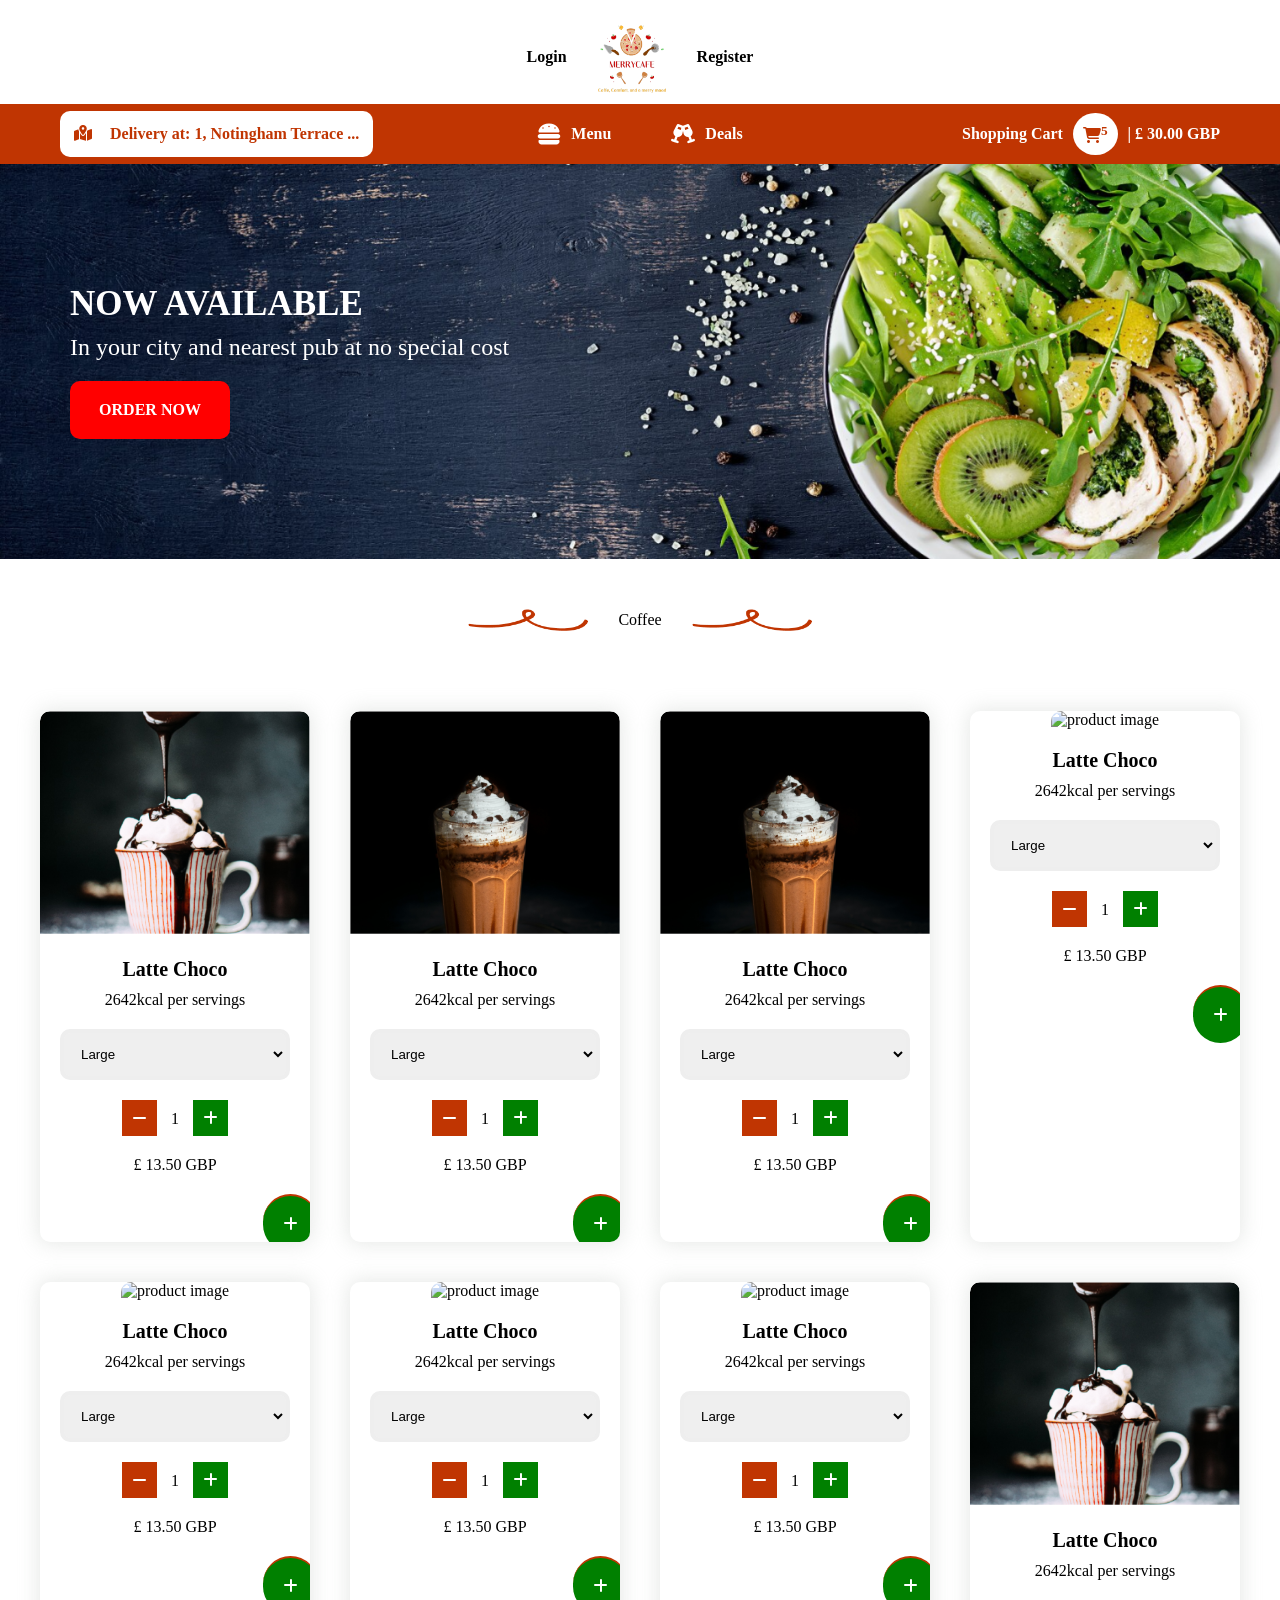
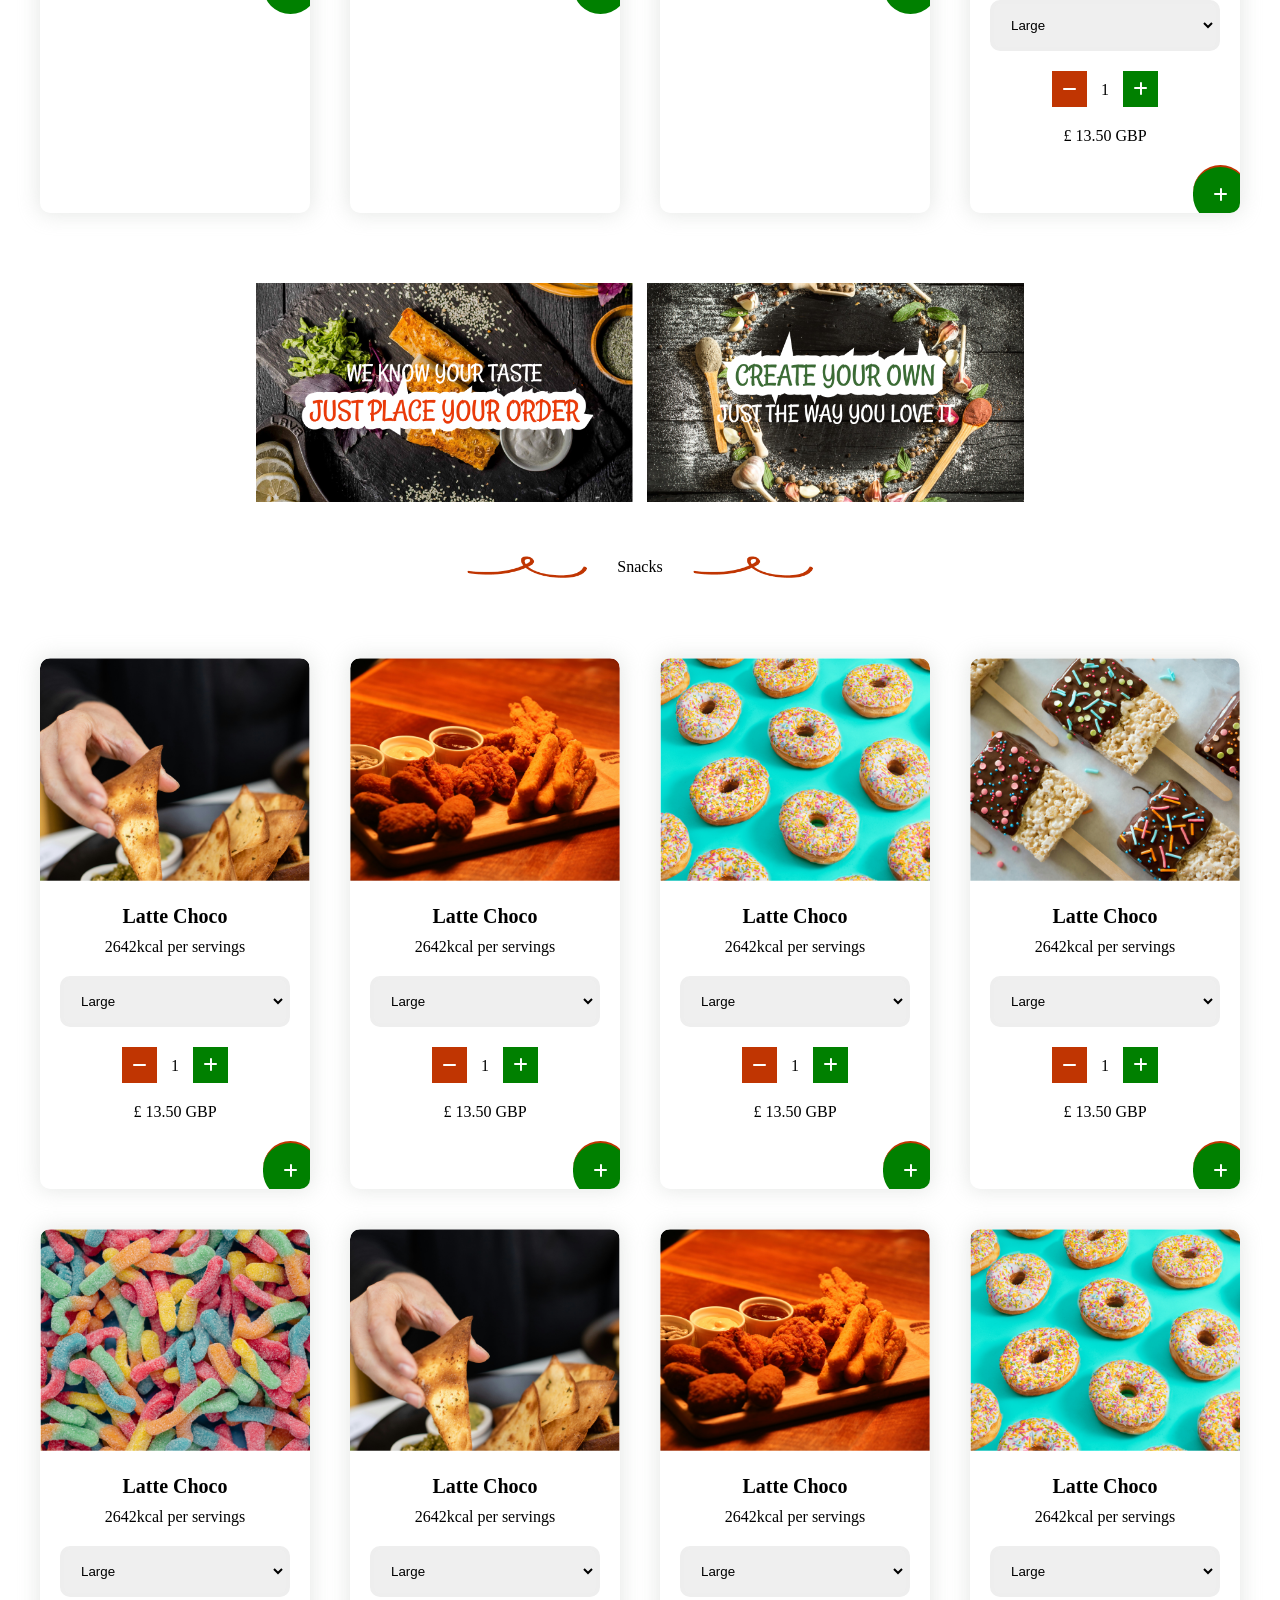
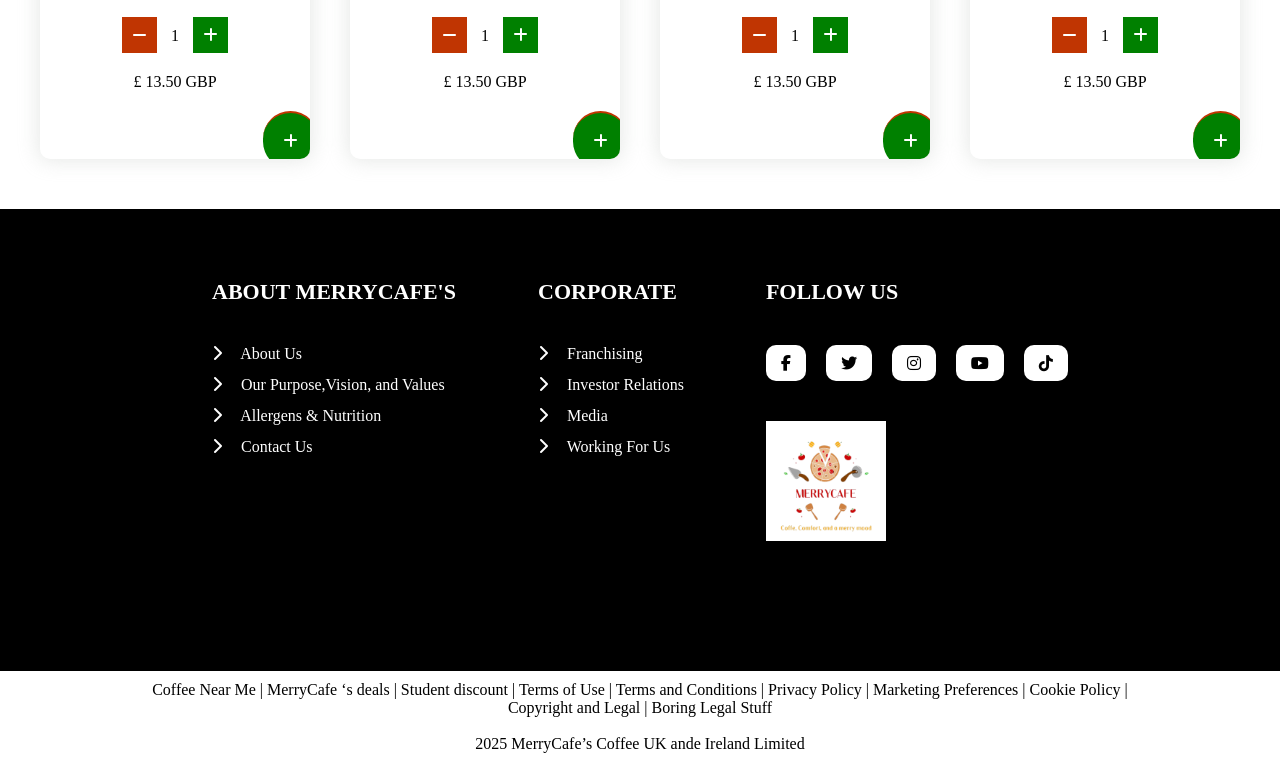
==== commit 3ec5deee: "Added footer and contact us page" ====
--- a/index.html
+++ b/index.html
@@ -36,7 +36,9 @@
                     <span>Login</span>
                 </li>
                 <li>
-                    <img src="assets/img/favicon.png" alt="MerryCafe's logo" />
+                    <a href="index.html">
+                        <img src="assets/img/favicon.png" alt="MerryCafe's logo" />
+                    </a>
                 </li>
                 <li>
                     <svg class="top-header-icon-svg-register" xmlns="http://www.w3.org/2000/svg" viewBox="0 0 512 512">
@@ -52,8 +54,10 @@
         <nav class="bottom-header">
             <ul>
                 <li class="first">
-                    <i class="fa-solid fa-map-location-dot"></i>
-                    <div>Delivery at: 1, Notingham Terrace ...</div>
+                    <div>
+                        <i class="fa-solid fa-map-location-dot"></i>
+                        Delivery at: 1, Notingham Terrace ...
+                    </div>
                 </li>
                 <li class="center">
                     <nav>
@@ -557,19 +561,55 @@
         </div>
     </section>
 
+
     <footer>
+        
         <section>
             <h1>ABOUT MERRYCAFE'S</h1>
-
+    
             <nav>
                 <ul>
                     <li><i class="fa fa-chevron-right"></i> About Us</li>
                     <li><i class="fa fa-chevron-right"></i> Our Purpose,Vision, and Values</li>
+                    <li><i class="fa fa-chevron-right"></i> Allergens & Nutrition</li>
+                    <li><i class="fa fa-chevron-right"></i> <a href="contact.html">Contact Us</a></li>
                 </ul>
             </nav>
         </section>
+        
+        <section>
+            <h1>CORPORATE</h1>
+    
+            <nav>
+                <ul>
+                    <li><i class="fa fa-chevron-right"></i> Franchising</li>
+                    <li><i class="fa fa-chevron-right"></i> Investor Relations</li>
+                    <li><i class="fa fa-chevron-right"></i> Media</li>
+                    <li><i class="fa fa-chevron-right"></i> Working For Us</li>
+                </ul>
+            </nav>
+        </section>
+    
+        <section>
+            <h1>FOLLOW US</h1>
+            <div id="socials">
+                <i class="fa-brands fa-facebook-f"></i>
+                <i class="fa-brands fa-twitter"></i>
+                <i class="fa-brands fa-instagram"></i>
+                <i class="fa-brands fa-youtube"></i>
+                <i class="fa-brands fa-tiktok"></i>
+            </div>
+            <img src="assets/img/favicon.png" alt="Logo" />
+        </section>
+    
     </footer>
-
+    
+    <div id="footnote">
+        <span>Coffee Near Me | MerryCafe ‘s deals | Student discount | Terms of Use | Terms and Conditions | Privacy Policy | Marketing Preferences | Cookie Policy | Copyright and Legal | Boring  Legal Stuff</span>
+        <br>
+        <br>
+        <span>2025 MerryCafe’s Coffee UK ande Ireland Limited</span>
+    </div>
 
 </body>
 
--- a/assets/css/styles.css
+++ b/assets/css/styles.css
@@ -212,9 +212,7 @@
 
 header>nav.bottom-header>ul>li.first i {
     color: var(--caret);
-    background: var(--white);
-    border-radius: 100%;
-    padding: 14px;
+    padding-right: 14px;
 }
 
 header>nav.bottom-header>ul>li.first div {
@@ -409,7 +407,134 @@
 /* Footer styles */
 footer {
     width: 100%;
-    padding: 40px 60px 70px 60px;
+    padding: 70px 150px 130px 150px;
     background:var(--black);
     margin-top: 40px;
+    color: var(--white);
+    display: flex;
+    justify-content: space-evenly;
+    flex-wrap: wrap;
+    gap: 20px;
+}
+
+footer > section {
+    display: flex;
+    flex-direction: column;
+    gap: 40px;
+}
+
+footer > section h1 {
+    font-size: 22px;
+}
+
+footer > section li {
+    font-size: 16px;
+    font-weight: normal;
+    list-style: none;
+}
+
+footer > section li i {
+    padding-right: 15px;
+    margin-bottom: 15px;
+}
+
+#socials {
+    display: flex;
+    gap: 20px;
+    flex-wrap: wrap;
+}
+
+#socials i {
+    background: var(--white);
+    color: var(--black);
+    width: auto;
+    border-radius: 10px;
+    text-align: center;
+    padding: 10px 15px;
+}
+
+footer > section li a { 
+    text-decoration: none;
+    color: #FFF;
+}
+
+footer img {
+    width: 120px;
+    height: 120px;
+    background: var(--white);
+}
+
+#footnote {
+    padding: 10px 150px 30px;
+    text-align: center;
+}
+
+/* Contact us page */
+#top-contact {
+    background: var(--caret);
+    padding: 120px 0px;
+    width: 100%;
+    height: auto;
+    text-align: center;
+    color: var(--white);
+}
+
+#top-contact h1 {
+    text-transform: uppercase;
+    font-weight: bold;
+    margin-bottom: 10px;
+    font-size: 32px;
+}
+
+#top-contact span {
+    font-size: 16px;
+}
+
+#top-section-main-content {
+    padding: 40px 0px;
+    width: 70%;
+    margin: auto;
+}
+
+#top-section-main-content span{
+    font-size: 24px;
+}
+
+#top-section-main-content p{
+    margin-top: 70px;
+ }
+
+ section#contact-main-body{
+    width: 80%;
+    margin: 80px auto;
+    display: flex;
+    flex-direction: column;
+    gap: 60px;
+ }
+
+ section#contact-main-body div {
+    display: flex;
+    flex-direction: column;
+    gap: 20px;
+ }
+
+ #contact-main-body h1 {
+    color: var(--caret);
+    font-size: 28px;
+    font-weight: bold;
+ }
+
+ #contact-main-body span div{
+    background: red;
+    padding: 20px;
+    max-width: 240px;
+    border-radius: 10px;
+    text-align: center;
+    margin-top: 20px;
+    opacity: 0.7;
+}
+
+#contact-main-body span a {
+    text-decoration: none;
+    color: #FFF !important;
 }
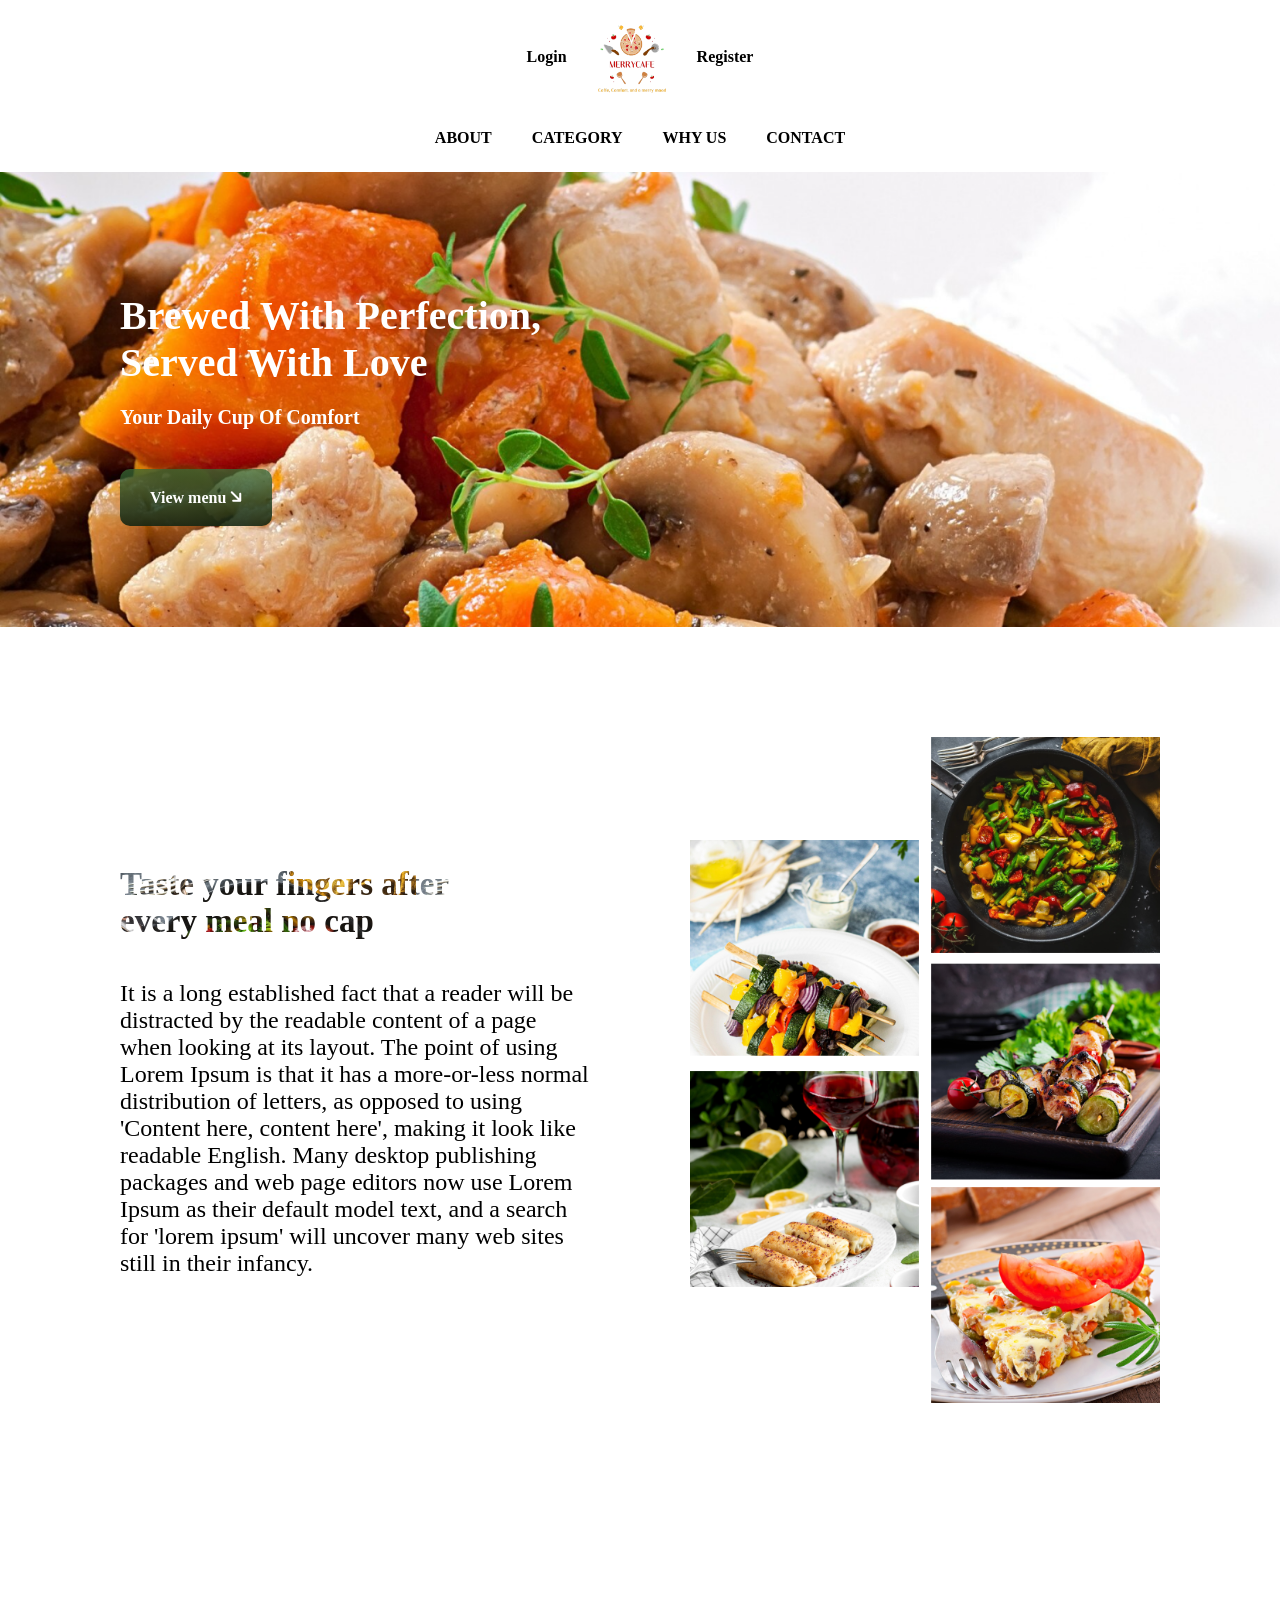
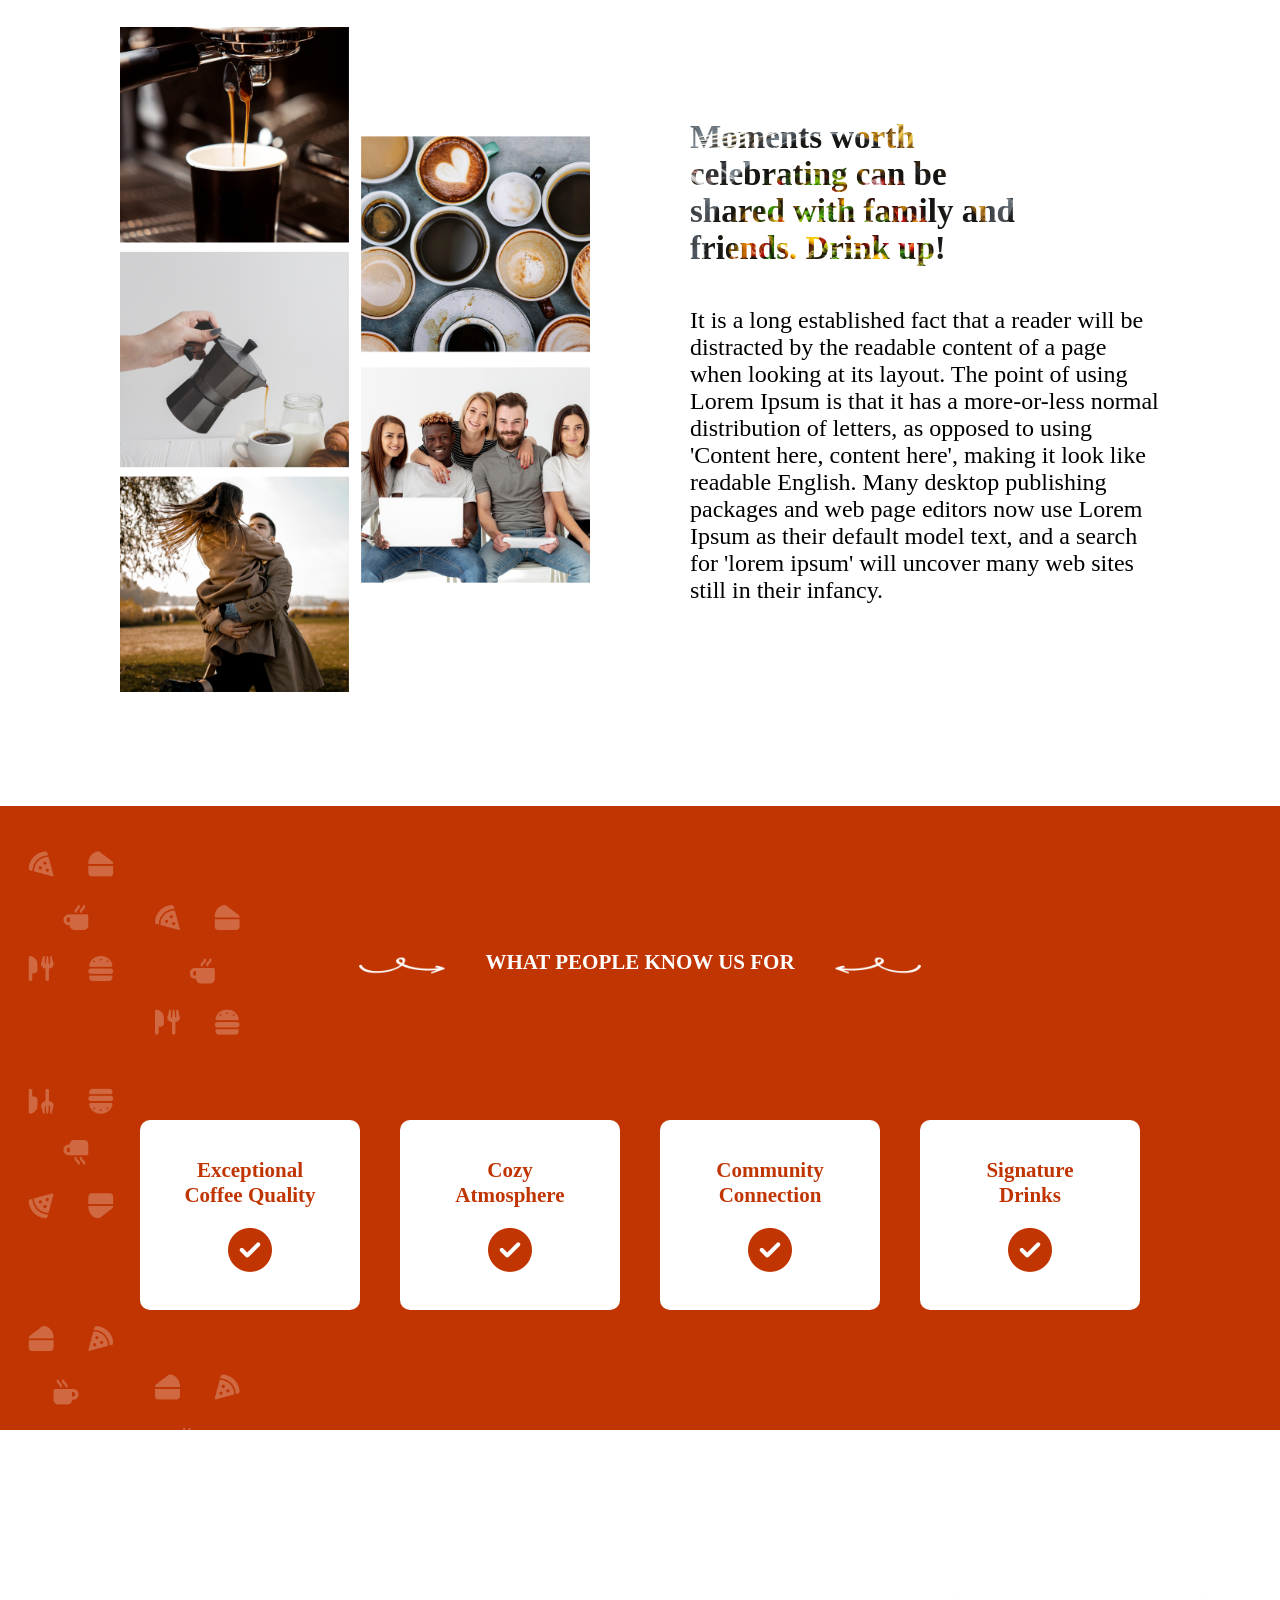
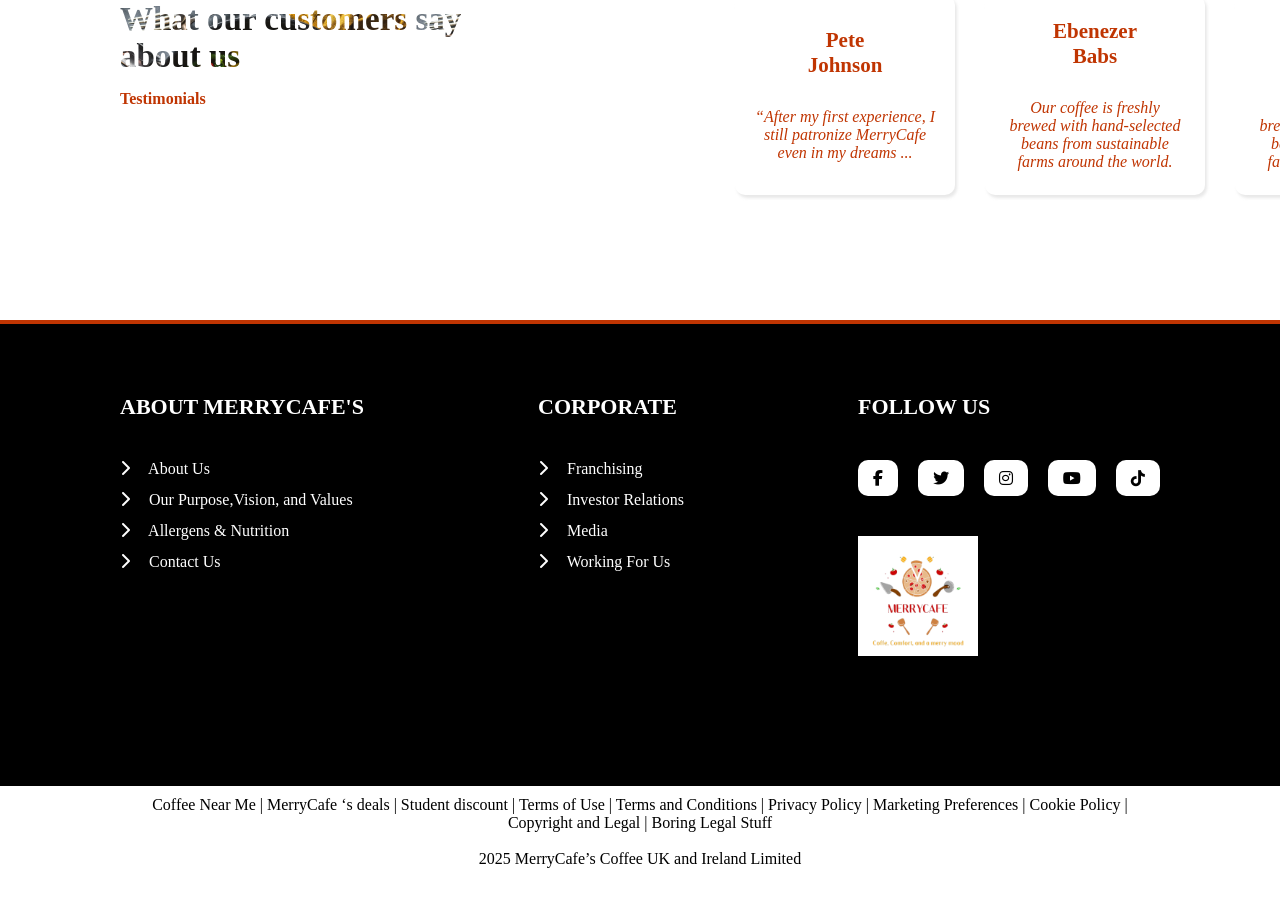
==== commit 39430940: "Refactore project completely" ====
--- a/index.html
+++ b/index.html
@@ -21,7 +21,6 @@
 </head>
 
 <body>
-
     <!-- Header section -->
     <header>
 
@@ -50,536 +49,174 @@
             </ul>
         </nav>
 
-        <!-- Bottom header Section -->
         <nav class="bottom-header">
             <ul>
-                <li class="first">
-                    <div>
-                        <i class="fa-solid fa-map-location-dot"></i>
-                        Delivery at: 1, Notingham Terrace ...
-                    </div>
-                </li>
-                <li class="center">
-                    <nav>
-                        <ul>
-                            <li>
-                                <svg class="menu-icon-svg" xmlns="http://www.w3.org/2000/svg" viewBox="0 0 512 512">
-                                    <path
-                                        d="M61.1 224C45 224 32 211 32 194.9c0-1.9 .2-3.7 .6-5.6C37.9 168.3 78.8 32 256 32s218.1 136.3 223.4 157.3c.5 1.9 .6 3.7 .6 5.6c0 16.1-13 29.1-29.1 29.1L61.1 224zM144 128a16 16 0 1 0 -32 0 16 16 0 1 0 32 0zm240 16a16 16 0 1 0 0-32 16 16 0 1 0 0 32zM272 96a16 16 0 1 0 -32 0 16 16 0 1 0 32 0zM16 304c0-26.5 21.5-48 48-48l384 0c26.5 0 48 21.5 48 48s-21.5 48-48 48L64 352c-26.5 0-48-21.5-48-48zm16 96c0-8.8 7.2-16 16-16l416 0c8.8 0 16 7.2 16 16l0 16c0 35.3-28.7 64-64 64L96 480c-35.3 0-64-28.7-64-64l0-16z" />
-                                </svg>
-                                <span>Menu</span>
-                            </li>
-                            <li>
-                                <svg class="deals-icon-svg" xmlns="http://www.w3.org/2000/svg" viewBox="0 0 640 512">
-                                    <path
-                                        d="M155.6 17.3C163 3 179.9-3.6 195 1.9L320 47.5l125-45.6c15.1-5.5 32 1.1 39.4 15.4l78.8 152.9c28.8 55.8 10.3 122.3-38.5 156.6L556.1 413l41-15c16.6-6 35 2.5 41 19.1s-2.5 35-19.1 41l-71.1 25.9L476.8 510c-16.6 6.1-35-2.5-41-19.1s2.5-35 19.1-41l41-15-31.3-86.2c-59.4 5.2-116.2-34-130-95.2L320 188.8l-14.6 64.7c-13.8 61.3-70.6 100.4-130 95.2l-31.3 86.2 41 15c16.6 6 25.2 24.4 19.1 41s-24.4 25.2-41 19.1L92.2 484.1 21.1 458.2c-16.6-6.1-25.2-24.4-19.1-41s24.4-25.2 41-19.1l41 15 31.3-86.2C66.5 292.5 48.1 226 76.9 170.2L155.6 17.3zm44 54.4l-27.2 52.8L261.6 157l13.1-57.9L199.6 71.7zm240.9 0L365.4 99.1 378.5 157l89.2-32.5L440.5 71.7z" />
-                                </svg>
-                                <span>Deals</span>
-                            </li>
-                        </ul>
-                    </nav>
-                </li>
-                <li class="last">
-                    <div>Shopping Cart</div>
-                    <div class="circle">
-                        <i class="fa-solid fa-cart-shopping"></i><sup>5</sup>
-                    </div>
-                    <div>| £ 30.00 GBP</div>
-                </li>
+                <li><a href="about.html">About</a></li>
+                <li><a href="category.html">Category</a></li>
+                <li><a href="index.html#third-section" target="_self">Why Us</a></li>
+                <li><a href="contact.html">Contact</a></li>
             </ul>
         </nav>
-
     </header>
 
-    <!-- Slider section -->
-    <section id="slider-section">
-        <section id="slider-1">
-            <h1>Now Available</h1>
-            <h2>In your city and nearest pub at no special cost</h2>
-            <a href="#">
-                <div>ORDER NOW</div>
-            </a>
-        </section>
-    </section>
-
-    <!-- Coffee section -->
-    <section class="product-section">
-        <div class="top-heading">
-            <img src="assets/img/curly.png" alt="Curly image" />
-            <span>Coffee</span>
-            <img src="assets/img/curly.png" alt="Curly image" />
-        </div>
-        <div class="main-content">
-            <article>
-                <img src="assets/img/product-1.png" alt="product image" />
-                <div class="body">
-                    <div>
-                        <h2>Latte Choco</h2>
-                        <h4>2642kcal per servings</h4>
-                    </div>
-
-                    <select name="type" id="typeSelect">
-                        <option value="Large">Large</option>
-                        <option value="Medium">Medium</option>
-                        <option value="Personal">Personal</option>
-                    </select>
-
-                    <div class="bottom">
-                        <div class="increment">
-                            <i class="fa fa-minus"></i>
-                            <span>1</span>
-                            <i class="fa fa-add"></i>
-                        </div>
-                        <div class="price">£ 13.50 GBP</div>
-                        <i class="fa fa-add circle"></i>
-                    </div>
-
-                </div>
-            </article>
-
-            <article>
-                <img src="assets/img/product-2.png" alt="product image" />
-                <div class="body">
-                    <div>
-                        <h2>Latte Choco</h2>
-                        <h4>2642kcal per servings</h4>
-                    </div>
-
-                    <select name="type" id="typeSelect">
-                        <option value="Large">Large</option>
-                        <option value="Medium">Medium</option>
-                        <option value="Personal">Personal</option>
-                    </select>
-
-                    <div class="bottom">
-                        <div class="increment">
-                            <i class="fa fa-minus"></i>
-                            <span>1</span>
-                            <i class="fa fa-add"></i>
-                        </div>
-                        <div class="price">£ 13.50 GBP</div>
-                        <i class="fa fa-add circle"></i>
-                    </div>
-
-                </div>
-            </article>
-
-
-            <article>
-                <img src="assets/img/product-2.png" alt="product image" />
-                <div class="body">
-                    <div>
-                        <h2>Latte Choco</h2>
-                        <h4>2642kcal per servings</h4>
-                    </div>
-
-                    <select name="type" id="typeSelect">
-                        <option value="Large">Large</option>
-                        <option value="Medium">Medium</option>
-                        <option value="Personal">Personal</option>
-                    </select>
-
-                    <div class="bottom">
-                        <div class="increment">
-                            <i class="fa fa-minus"></i>
-                            <span>1</span>
-                            <i class="fa fa-add"></i>
-                        </div>
-                        <div class="price">£ 13.50 GBP</div>
-                        <i class="fa fa-add circle"></i>
-                    </div>
-
-                </div>
-            </article>
-
-            <article>
-                <img src="assets/img/product-3.png" alt="product image" />
-                <div class="body">
-                    <div>
-                        <h2>Latte Choco</h2>
-                        <h4>2642kcal per servings</h4>
-                    </div>
-
-                    <select name="type" id="typeSelect">
-                        <option value="Large">Large</option>
-                        <option value="Medium">Medium</option>
-                        <option value="Personal">Personal</option>
-                    </select>
-
-                    <div class="bottom">
-                        <div class="increment">
-                            <i class="fa fa-minus"></i>
-                            <span>1</span>
-                            <i class="fa fa-add"></i>
-                        </div>
-                        <div class="price">£ 13.50 GBP</div>
-                        <i class="fa fa-add circle"></i>
-                    </div>
-
-                </div>
-            </article>
-
-            <article>
-                <img src="assets/img/product-4.png" alt="product image" />
-                <div class="body">
-                    <div>
-                        <h2>Latte Choco</h2>
-                        <h4>2642kcal per servings</h4>
-                    </div>
-
-                    <select name="type" id="typeSelect">
-                        <option value="Large">Large</option>
-                        <option value="Medium">Medium</option>
-                        <option value="Personal">Personal</option>
-                    </select>
-
-                    <div class="bottom">
-                        <div class="increment">
-                            <i class="fa fa-minus"></i>
-                            <span>1</span>
-                            <i class="fa fa-add"></i>
-                        </div>
-                        <div class="price">£ 13.50 GBP</div>
-                        <i class="fa fa-add circle"></i>
-                    </div>
-
-                </div>
-            </article>
-
-            <article>
-                <img src="assets/img/product-5.png" alt="product image" />
-                <div class="body">
-                    <div>
-                        <h2>Latte Choco</h2>
-                        <h4>2642kcal per servings</h4>
-                    </div>
-
-                    <select name="type" id="typeSelect">
-                        <option value="Large">Large</option>
-                        <option value="Medium">Medium</option>
-                        <option value="Personal">Personal</option>
-                    </select>
-
-                    <div class="bottom">
-                        <div class="increment">
-                            <i class="fa fa-minus"></i>
-                            <span>1</span>
-                            <i class="fa fa-add"></i>
-                        </div>
-                        <div class="price">£ 13.50 GBP</div>
-                        <i class="fa fa-add circle"></i>
-                    </div>
-
-                </div>
-            </article>
-
-            <article>
-                <img src="assets/img/product-6.png" alt="product image" />
-                <div class="body">
-                    <div>
-                        <h2>Latte Choco</h2>
-                        <h4>2642kcal per servings</h4>
-                    </div>
-
-                    <select name="type" id="typeSelect">
-                        <option value="Large">Large</option>
-                        <option value="Medium">Medium</option>
-                        <option value="Personal">Personal</option>
-                    </select>
-
-                    <div class="bottom">
-                        <div class="increment">
-                            <i class="fa fa-minus"></i>
-                            <span>1</span>
-                            <i class="fa fa-add"></i>
-                        </div>
-                        <div class="price">£ 13.50 GBP</div>
-                        <i class="fa fa-add circle"></i>
-                    </div>
-
-                </div>
-            </article>
-
-            <article>
-                <img src="assets/img/product-1.png" alt="product image" />
-                <div class="body">
-                    <div>
-                        <h2>Latte Choco</h2>
-                        <h4>2642kcal per servings</h4>
-                    </div>
-
-                    <select name="type" id="typeSelect">
-                        <option value="Large">Large</option>
-                        <option value="Medium">Medium</option>
-                        <option value="Personal">Personal</option>
-                    </select>
-
-                    <div class="bottom">
-                        <div class="increment">
-                            <i class="fa fa-minus"></i>
-                            <span>1</span>
-                            <i class="fa fa-add"></i>
-                        </div>
-                        <div class="price">£ 13.50 GBP</div>
-                        <i class="fa fa-add circle"></i>
-                    </div>
-
-                </div>
-            </article>
-
-        </div>
-    </section>
-
-
-    <!-- Snacks section -->
-    <section class="product-section">
-        <img src="assets/img/extra.png" id="extra" alt="Extra image">
-
-        <div class="top-heading">
-            <img src="assets/img/curly.png" alt="Curly image" />
-            <span>Snacks</span>
-            <img src="assets/img/curly.png" alt="Curly image" />
-        </div>
-        <div class="main-content">
-            <article>
-                <img src="assets/img/snack-1.png" alt="product image" />
-                <div class="body">
-                    <div>
-                        <h2>Latte Choco</h2>
-                        <h4>2642kcal per servings</h4>
-                    </div>
-
-                    <select name="type" id="typeSelect">
-                        <option value="Large">Large</option>
-                        <option value="Medium">Medium</option>
-                        <option value="Personal">Personal</option>
-                    </select>
-
-                    <div class="bottom">
-                        <div class="increment">
-                            <i class="fa fa-minus"></i>
-                            <span>1</span>
-                            <i class="fa fa-add"></i>
-                        </div>
-                        <div class="price">£ 13.50 GBP</div>
-                        <i class="fa fa-add circle"></i>
-                    </div>
-
-                </div>
-            </article>
-
-            <article>
-                <img src="assets/img/snack-2.png" alt="product image" />
-                <div class="body">
-                    <div>
-                        <h2>Latte Choco</h2>
-                        <h4>2642kcal per servings</h4>
-                    </div>
-
-                    <select name="type" id="typeSelect">
-                        <option value="Large">Large</option>
-                        <option value="Medium">Medium</option>
-                        <option value="Personal">Personal</option>
-                    </select>
-
-                    <div class="bottom">
-                        <div class="increment">
-                            <i class="fa fa-minus"></i>
-                            <span>1</span>
-                            <i class="fa fa-add"></i>
-                        </div>
-                        <div class="price">£ 13.50 GBP</div>
-                        <i class="fa fa-add circle"></i>
-                    </div>
-
-                </div>
-            </article>
-
-
-            <article>
-                <img src="assets/img/snack-3.png" alt="product image" />
-                <div class="body">
-                    <div>
-                        <h2>Latte Choco</h2>
-                        <h4>2642kcal per servings</h4>
-                    </div>
-
-                    <select name="type" id="typeSelect">
-                        <option value="Large">Large</option>
-                        <option value="Medium">Medium</option>
-                        <option value="Personal">Personal</option>
-                    </select>
-
-                    <div class="bottom">
-                        <div class="increment">
-                            <i class="fa fa-minus"></i>
-                            <span>1</span>
-                            <i class="fa fa-add"></i>
-                        </div>
-                        <div class="price">£ 13.50 GBP</div>
-                        <i class="fa fa-add circle"></i>
-                    </div>
-
-                </div>
-            </article>
-
-            <article>
-                <img src="assets/img/snack-4.png" alt="product image" />
-                <div class="body">
-                    <div>
-                        <h2>Latte Choco</h2>
-                        <h4>2642kcal per servings</h4>
-                    </div>
-
-                    <select name="type" id="typeSelect">
-                        <option value="Large">Large</option>
-                        <option value="Medium">Medium</option>
-                        <option value="Personal">Personal</option>
-                    </select>
-
-                    <div class="bottom">
-                        <div class="increment">
-                            <i class="fa fa-minus"></i>
-                            <span>1</span>
-                            <i class="fa fa-add"></i>
-                        </div>
-                        <div class="price">£ 13.50 GBP</div>
-                        <i class="fa fa-add circle"></i>
-                    </div>
-
-                </div>
-            </article>
-
-            <article>
-                <img src="assets/img/snack-5.png" alt="product image" />
-                <div class="body">
-                    <div>
-                        <h2>Latte Choco</h2>
-                        <h4>2642kcal per servings</h4>
-                    </div>
-
-                    <select name="type" id="typeSelect">
-                        <option value="Large">Large</option>
-                        <option value="Medium">Medium</option>
-                        <option value="Personal">Personal</option>
-                    </select>
-
-                    <div class="bottom">
-                        <div class="increment">
-                            <i class="fa fa-minus"></i>
-                            <span>1</span>
-                            <i class="fa fa-add"></i>
-                        </div>
-                        <div class="price">£ 13.50 GBP</div>
-                        <i class="fa fa-add circle"></i>
-                    </div>
-
-                </div>
-            </article>
-
-            <article>
-                <img src="assets/img/snack-1.png" alt="product image" />
-                <div class="body">
-                    <div>
-                        <h2>Latte Choco</h2>
-                        <h4>2642kcal per servings</h4>
-                    </div>
-
-                    <select name="type" id="typeSelect">
-                        <option value="Large">Large</option>
-                        <option value="Medium">Medium</option>
-                        <option value="Personal">Personal</option>
-                    </select>
-
-                    <div class="bottom">
-                        <div class="increment">
-                            <i class="fa fa-minus"></i>
-                            <span>1</span>
-                            <i class="fa fa-add"></i>
-                        </div>
-                        <div class="price">£ 13.50 GBP</div>
-                        <i class="fa fa-add circle"></i>
-                    </div>
-
-                </div>
-            </article>
-
-            <article>
-                <img src="assets/img/snack-2.png" alt="product image" />
-                <div class="body">
-                    <div>
-                        <h2>Latte Choco</h2>
-                        <h4>2642kcal per servings</h4>
-                    </div>
-
-                    <select name="type" id="typeSelect">
-                        <option value="Large">Large</option>
-                        <option value="Medium">Medium</option>
-                        <option value="Personal">Personal</option>
-                    </select>
-
-                    <div class="bottom">
-                        <div class="increment">
-                            <i class="fa fa-minus"></i>
-                            <span>1</span>
-                            <i class="fa fa-add"></i>
-                        </div>
-                        <div class="price">£ 13.50 GBP</div>
-                        <i class="fa fa-add circle"></i>
-                    </div>
-
-                </div>
-            </article>
-
-            <article>
-                <img src="assets/img/snack-3.png" alt="product image" />
-                <div class="body">
-                    <div>
-                        <h2>Latte Choco</h2>
-                        <h4>2642kcal per servings</h4>
-                    </div>
-
-                    <select name="type" id="typeSelect">
-                        <option value="Large">Large</option>
-                        <option value="Medium">Medium</option>
-                        <option value="Personal">Personal</option>
-                    </select>
-
-                    <div class="bottom">
-                        <div class="increment">
-                            <i class="fa fa-minus"></i>
-                            <span>1</span>
-                            <i class="fa fa-add"></i>
-                        </div>
-                        <div class="price">£ 13.50 GBP</div>
-                        <i class="fa fa-add circle"></i>
-                    </div>
-
-                </div>
-            </article>
-
-        </div>
-    </section>
-
+    <!-- Slider-Hero Section -->
+    <section id="hero-section" class="home-bg">
+        <div class="content">
+            <div class="text">
+                <h1>Brewed with perfection, <br>served with love</h1>
+                <h3>Your daily cup of comfort</h3>
+            </div>
+
+            <div class="link">
+                <a href="category.html">View menu <i class="fa fa-arrow-down"></i></a>
+            </div>
+
+        </div>
+    </section>
+
+    <!-- First Section -->
+    <section id="first-section" class="body-section">
+        <div class="leftSide">
+            <h1 class="title">
+                Taste your fingers after <br>every meal no cap
+            </h1>
+
+            <span class="content">
+                It is a long established fact that a reader will be distracted by the readable content of a page when
+                looking at its layout. The point of using Lorem Ipsum is that it has a more-or-less normal distribution
+                of letters, as opposed to using 'Content here, content here', making it look like readable English. Many
+                desktop publishing packages and web page editors now use Lorem Ipsum as their default model text, and a
+                search for 'lorem ipsum' will uncover many web sites still in their infancy.
+            </span>
+        </div>
+        <div class="rightSide">
+            <img src="assets/img/groupImages1.png" alt="First section image">
+        </div>
+    </section>
+
+    <!-- Second Section -->
+    <section id="second-section" class="body-section">
+        <div class="rightSide">
+            <img src="assets/img/groupImages2.png" alt="First section image">
+        </div>
+        <div class="leftSide">
+            <h1 class="title">
+                Moments worth <br>celebrating can be <br>shared with family and<br> friends. Drink up!
+            </h1>
+
+            <span class="content">
+                It is a long established fact that a reader will be distracted by the readable content of a page when
+                looking at its layout. The point of using Lorem Ipsum is that it has a more-or-less normal distribution
+                of letters, as opposed to using 'Content here, content here', making it look like readable English. Many
+                desktop publishing packages and web page editors now use Lorem Ipsum as their default model text, and a
+                search for 'lorem ipsum' will uncover many web sites still in their infancy.
+            </span>
+        </div>
+    </section>
+
+    <!-- Third Section -->
+    <section id="third-section">
+        <div class="heading">
+            <img src="assets/img/noun-pigtail-arrow-up-2405551 1.png" alt="Curly arrow">
+            <h3>WHAT PEOPLE KNOW US FOR</h3>
+            <img src="assets/img/noun-pigtail-arrow-up-2405551 2.png" alt="Curly arrow">
+        </div>
+        <div class="content">
+
+            <div class="features">
+                <div class="body">
+                    <h3>Exceptional <br>Coffee Quality</h3>
+                    <span>Our coffee is freshly brewed with hand-selected beans from sustainable farms around the
+                        world.</span>
+                    <i class="fa fa-circle-check"></i>
+                </div>
+            </div>
+            <div class="features">
+                <div class="body">
+                    <h3>Cozy <br>Atmosphere</h3>
+                    <span>Our coffee is freshly brewed with hand-selected beans from sustainable farms around the
+                        world.</span>
+                    <i class="fa fa-circle-check"></i>
+                </div>
+            </div>
+            <div class="features">
+                <div class="body">
+                    <h3>Community <br>Connection</h3>
+                    <span>Our coffee is freshly brewed with hand-selected beans from sustainable farms around the
+                        world.</span>
+                    <i class="fa fa-circle-check"></i>
+                </div>
+            </div>
+            <div class="features">
+                <div class="body">
+                    <h3>Signature <br>Drinks</h3>
+                    <span>Our coffee is freshly brewed with hand-selected beans from sustainable farms around the
+                        world.</span>
+                    <i class="fa fa-circle-check"></i>
+                </div>
+            </div>
+
+
+        </div>
+    </section>
+
+    <!-- Fourth Section -->
+    <section id="fourth-section">
+        <div class="leftSide">
+            <h1 class="bgText">
+                What our customers say<br> about us
+            </h1>
+            <span>Testimonials</span>
+        </div>
+        <div class="rightSide">
+            <div class="features">
+                <div class="body">
+                    <h3>Pete <br>Johnson</h3>
+                    <span>“After my first experience, I still patronize MerryCafe even in my dreams ...</span>
+                </div>
+            </div>
+            <div class="features">
+                <div class="body">
+                    <h3>Ebenezer <br>Babs</h3>
+                    <span>Our coffee is freshly brewed with hand-selected beans from sustainable farms around the
+                        world.</span>
+                </div>
+            </div>
+            <div class="features">
+                <div class="body">
+                    <h3>Arnold <br>Sammy</h3>
+                    <span>Our coffee is freshly brewed with hand-selected beans from sustainable farms around the
+                        world.</span>
+                </div>
+            </div>
+            <div class="features">
+                <div class="body">
+                    <h3>Ahmed <br>Bade</h3>
+                    <span>Our coffee is freshly brewed with hand-selected beans from sustainable farms around the
+                        world.</span>
+                </div>
+            </div>
+        </div>
+    </section>
 
     <footer>
-        
+
         <section>
             <h1>ABOUT MERRYCAFE'S</h1>
-    
+
             <nav>
                 <ul>
                     <li><i class="fa fa-chevron-right"></i> About Us</li>
                     <li><i class="fa fa-chevron-right"></i> Our Purpose,Vision, and Values</li>
                     <li><i class="fa fa-chevron-right"></i> Allergens & Nutrition</li>
-                    <li><i class="fa fa-chevron-right"></i> <a href="contact.html">Contact Us</a></li>
+                    <li><i class="fa fa-chevron-right"></i> Contact Us</li>
                 </ul>
             </nav>
         </section>
-        
+
         <section>
             <h1>CORPORATE</h1>
-    
+
             <nav>
                 <ul>
                     <li><i class="fa fa-chevron-right"></i> Franchising</li>
@@ -589,7 +226,7 @@
                 </ul>
             </nav>
         </section>
-    
+
         <section>
             <h1>FOLLOW US</h1>
             <div id="socials">
@@ -601,16 +238,18 @@
             </div>
             <img src="assets/img/favicon.png" alt="Logo" />
         </section>
-    
+
     </footer>
-    
+
     <div id="footnote">
-        <span>Coffee Near Me | MerryCafe ‘s deals | Student discount | Terms of Use | Terms and Conditions | Privacy Policy | Marketing Preferences | Cookie Policy | Copyright and Legal | Boring  Legal Stuff</span>
+        <span>Coffee Near Me | MerryCafe ‘s deals | Student discount | Terms of Use | Terms and Conditions | Privacy
+            Policy | Marketing Preferences | Cookie Policy | Copyright and Legal | Boring Legal Stuff</span>
         <br>
         <br>
-        <span>2025 MerryCafe’s Coffee UK ande Ireland Limited</span>
+        <span>2025 MerryCafe’s Coffee UK and Ireland Limited</span>
     </div>
 
+
 </body>
 
 </html>
--- a/assets/css/styles.css
+++ b/assets/css/styles.css
@@ -12,10 +12,14 @@
     --caret: #C03502;
     --black: #000;
     --white: #FFF;
+    --green: #3b6b35c2;
 
     /*  */
     --sub-heading-height: 60px;
     --icon-size: 24px;
+
+    /* Images */
+    --sliderImage: url('../img/sliderImage.png');
 }
 
 * {
@@ -35,6 +39,11 @@
     flex-direction: column;
     align-items: center;
     justify-content: center;
+
+    position: sticky;
+    top: 0;
+    background: white;
+    z-index: 1000;
 }
 
 header>nav.top-header {
@@ -50,6 +59,7 @@
     padding: 0;
     margin: 0;
     gap: 20px;
+    flex-wrap: wrap;
 }
 
 header>nav>ul>li {
@@ -105,8 +115,8 @@
 header>nav.bottom-header {
     width: 100%;
     height: auto;
-    padding: 0px 200px;
-    background: var(--caret);
+    padding: 5px 0px;
+    background: var(--white);
     align-content: center;
 }
 
@@ -114,307 +124,305 @@
     width: 100%;
     display: flex;
     flex-direction: row;
+    justify-content: center;
+    align-content: center;
+    flex-wrap: wrap;
+}
+
+header>nav.bottom-header>ul>li {
+    list-style: none;
+    padding: 20px;
+}
+
+header>nav.bottom-header>ul>li a {
+    text-transform: uppercase;
+    color: var(--black);
+    text-decoration: none;
+}
+
+header>nav.bottom-header>ul>li a:hover {
+    color: var(--caret);
+    text-decoration: overline;
+}
+
+section#hero-section {
+    background: var(--black);
+    width: 100%;
+    min-height: 450px;
+    padding: 120px 0px 120px 120px;
+}
+
+section#hero-section.home-bg {
+    background-image: var(--sliderImage);
+    background-size: cover;
+    background-repeat: no-repeat;
+}
+
+section#hero-section.category-bg {
+    background-image: url(../img/product-1.png);
+    background-size: cover;
+    background-repeat: no-repeat;
+    background-position: right;
+    background-size: 50%;
+}
+
+section#hero-section>div.content {
+    color: var(--white);
+    display: flex;
+    flex-direction: column;
+    gap: 60px;
+}
+
+section#hero-section>div.content>div.text>h1 {
+    font-size: 40px;
+    text-transform: capitalize;
+}
+
+section#hero-section>div.content>div.text>h3 {
+    font-size: 20px;
+    text-transform: capitalize;
+    margin-top: 20px;
+}
+
+section#hero-section>div.content>div.link>a {
+    padding: 20px 30px;
+    background: repeating-linear-gradient(181deg, var(--green), var(--black) 100px);
+    color: var(--white);
+    border-radius: 10px;
+    text-decoration: none;
+    font-size: 16px;
+    font-weight: bold;
+}
+
+section#hero-section>div.content>div.link i {
+    transform: rotate(-45deg);
+}
+
+section#hero-section>div.content>div.link:hover i {
+    transform: rotate(-90deg);
+    transition: opacity 0.6s ease, transform 0.6s ease;
+}
+
+section.body-section {
+    padding: 110px 120px;
+    display: flex;
+    flex-wrap: wrap;
+    gap: 100px;
+    align-items: center;
+}
+
+section.body-section>div.leftSide,
+section.body-section>div.rightSide {
+    flex: 1;
+    width: 100%;
+}
+
+section.body-section>div.leftSide>h1.title,
+.bgText {
+    font-size: 33px;
+    background: url('../img/dropped-image\ 2.png');
+    background-clip: text;
+    -webkit-background-clip: text;
+    -moz-background-clip: text;
+    -webkit-text-fill-color: transparent;
+    margin-bottom: 40px;
+}
+
+section.body-section>div.leftSide>span.content {
+    font-size: 24px;
+}
+
+section.body-section>div.rightSide>img {
+    width: 100%;
+}
+
+section#third-section {
+    background: url('../img/Background.png'), var(--caret);
+    background-size: 70%;
+    background-position: bottom-left;
+    background-repeat: no-repeat;
+    width: 100%;
+    min-height: 450px;
+    padding: 120px;
+
+    justify-content: center;
+    display: flex;
+    flex-direction: column;
+    gap: 60px;
+}
+
+section#third-section>div.heading img {
+    width: 90px;
+}
+
+section#third-section>div.heading h3 {
+    color: var(--white);
+    font-size: 21px;
+}
+
+section#third-section>div.heading {
+    display: flex;
+    flex-wrap: wrap;
+    gap: 40px;
+    align-items: center;
+    justify-content: center;
+    width: 100%;
+}
+
+section#third-section>div.content {
+    display: flex;
     justify-content: space-evenly;
-    align-content: center;
-    flex-wrap: wrap;
-}
-
-header>nav.bottom-header>ul>li.last {
-    flex: 2;
-}
-
-/* Sub heading nav - Center */
-header>nav.bottom-header>ul>li.center {
-    flex: 1;
-}
-
-header>nav.bottom-header>ul>li {
-    list-style-type: none;
-    color: var(--black);
-}
-
-header>nav.bottom-header>ul>li.center {
-    width: 100%;
-}
-
-header>nav.bottom-header>ul>li.center>nav>ul {
-    display: flex;
-    list-style: none;
-    justify-content: center;
-    align-items: center;
-    padding: 0 20px;
-    margin: 0;
+    overflow-x: auto;
     gap: 20px;
-    min-height: var(--sub-heading-height);
-}
-
-header>nav.bottom-header>ul>li.center>nav>ul>li {
-    width: 100%;
-    display: flex;
-    gap: 10px;
-    justify-content: center;
-    align-items: center;
-    color: var(--white);
-    height: var(--sub-heading-height);
-    padding: 0px 20px;
-
-}
-
-header>nav.bottom-header>ul>li.center>nav>ul>li:hover {
-    background: var(--white);
-}
-
-header>nav.bottom-header>ul>li.center>nav>ul>li:hover span {
-    color: var(--caret);
-}
-
-header>nav.bottom-header>ul>li.center>nav>ul>li:first-child .menu-icon-svg,
-header>nav.bottom-header>ul>li.center>nav>ul>li:last-child .deals-icon-svg {
-    width: var(--icon-size);
-}
-
-header>nav.bottom-header>ul>li.center>nav>ul>li:first-child .menu-icon-svg,
-header>nav.bottom-header>ul>li.center>nav>ul>li:last-child .deals-icon-svg,
-header>nav.bottom-header>ul>li.center>nav>ul>li:first-child span,
-header>nav.bottom-header>ul>li.center>nav>ul>li:last-child span {
-    fill: var(--white);
-    /* for svg */
-    color: var(--white)
-        /* for span text */
-    ;
-    display: inline-flex;
-    opacity: 1;
-    transition: opacity 0.6s ease, transform 0.6s ease;
-}
-
-header>nav.bottom-header>ul>li>nav>ul>li:first-child:hover .menu-icon-svg,
-header>nav.bottom-header>ul>li>nav>ul>li:last-child:hover .deals-icon-svg {
-    opacity: 1;
-    transform: translateX(48px);
-    fill: var(--caret);
-}
-
-header>nav.bottom-header>ul>li>nav>ul>li:first-child:hover span,
-header>nav.bottom-header>ul>li>nav>ul>li:last-child:hover span {
-    opacity: 1;
-    transform: translateX(-36px);
-    color: var(--caret);
-}
-
-/* Sub heading nav - First */
-header>nav.bottom-header>ul>li.first {
-    flex: 2;
-    flex-direction: row;
-    display: flex;
-    gap: 10px;
-    height: var(--sub-heading-height);
-}
-
-header>nav.bottom-header>ul>li.first i {
-    color: var(--caret);
-    padding-right: 14px;
-}
-
-header>nav.bottom-header>ul>li.first div {
-    color: var(--caret);
+    align-items: flex-end;
+    height: 250px;
+}
+
+section#third-section>div.content::-webkit-scrollbar {
+    display: none;
+}
+
+section#third-section>div.content>div.features {
+    width: 220px;
+    height: 190px;
     background: var(--white);
     border-radius: 10px;
-    padding: 14px;
-    overflow: hidden;
-    white-space: nowrap;
-    text-overflow: ellipsis;
-}
-
-/* Sub heading nav - Last */
-header>nav.bottom-header>ul>li.last {
-    flex: 2;
-    flex-direction: row;
-    display: flex;
-    gap: 10px;
-    height: var(--sub-heading-height);
-    justify-content: flex-end;
-    align-items: center;
-}
-
-header>nav.bottom-header>ul>li div.circle {
-    color: var(--caret);
+    padding: 20px;
+    align-content: center;
+}
+
+section#third-section>div.content>div.features>div.body {
+    display: flex;
+    flex-direction: column;
+    justify-content: space-evenly;
+    text-align: center;
+    gap: 20px;
+}
+
+section#third-section>div.content>div.features>div.body h3 {
+    font-size: 21px;
+    color: var(--caret);
+}
+
+section#third-section>div.content>div.features>div.body span {
+    font-size: 16px;
+    display: none;
+}
+
+section#third-section>div.content>div.features>div.body i {
+    font-size: 44px;
+    color: var(--caret);
+    margin: auto;
+}
+
+section#third-section>div.content>div.features:hover>div.body i {
+    border: 5px solid var(--green);
+    border-radius: 50%;
+    width: 54px;
+    height: 54px;
+}
+
+section#third-section>div.content>div.features:hover {
+    height: 250px;
+}
+
+section#third-section>div.content>div.features:hover>div.body span {
+    display: block;
+    transition: opacity 0.6s ease, transform 0.6s ease;
+    color: var(--caret);
+}
+
+section#fourth-section {
+    width: 100%;
+    min-height: 450px;
+    padding: 20px 0px 20px 120px;
+    display: flex;
+    gap: 50px;
+    flex-wrap: wrap;
+    align-items: center;
+}
+
+.bgText{
+    margin-bottom: 15px !important;
+}
+
+section#fourth-section>div.leftSide {
+    flex: 1;
+}
+
+section#fourth-section>div.leftSide > span { 
+    color: var(--caret);
+    font-weight: bold;
+    font-size: 16px;
+}
+
+section#fourth-section>div.rightSide {
+    flex: 1;
+    display: flex;
+    overflow-x: auto;
+    width: 100%;
+    padding: 60px 0px 60px 20px;
+    gap: 30px;
+    min-height: 400px;
+    align-items: flex-end;
+}
+
+section#fourth-section>div.rightSide::-webkit-scrollbar {
+    display: none;
+}
+
+section#fourth-section>div.rightSide>div.features {
+    min-width: 220px;
+    height: 200px;
     background: var(--white);
-    border-radius: 100%;
-    padding: 10px;
-}
-
-header>nav.bottom-header>ul>li div.circle i,
-header>nav.bottom-header>ul>li div.circle sup {
-    color: var(--caret);
-}
-
-header>nav.bottom-header>ul>li.last div {
+    border-radius: 10px;
+    padding: 20px;
+    align-content: center;
+    box-shadow: 2px 3px 3px rgb(222 222 222 / 70%);
+}
+
+section#fourth-section>div.rightSide>div.features:hover {
+    background: var(--caret);
+    height: 280px;
+}
+
+section#fourth-section>div.rightSide>div.features:hover>div.body h3,
+section#fourth-section>div.rightSide>div.features:hover>div.body span 
+{
     color: var(--white);
 }
 
-
-/* Slider Section */
-section#slider-1 {
-    background: url('../img/Slider-1.png');
-    width: 100%;
-    height: auto;
-    align-content: center;
-    color: var(--white);
-    padding: 50px 40px;
-    background-size: cover;
-}
-
-section#slider-1 h1 {
-    font-size: 35px;
-    text-transform: uppercase;
-}
-
-section#slider-1 h2 {
-    margin-top: 10px;
-    font-size: 24px;
-    font-weight: normal;
-}
-
-section#slider-1 a {
-    text-decoration: none;
-    font-weight: bold;
-    color: #FFF;
-}
-
-section#slider-1 div {
-    background: red;
-    padding: 20px;
-    width: 160px;
-    border-radius: 10px;
+section#fourth-section>div.rightSide>div.features>div.body {
+    display: flex;
+    flex-direction: column;
+    justify-content: space-evenly;
     text-align: center;
-    margin-top: 20px;
-}
-
-/* Product Section */
-section.product-section > div.top-heading {
-    padding-top: 50px;
-    display: flex;
-    justify-content: center;
-    align-items: center;
     gap: 30px;
 }
 
-section.product-section > div.top-heading img {
-    width: 120px;
-}
-
-section.product-section > div.main-content {
-    display: flex;
-    gap: 40px;
-    flex-direction: row;
-    flex-wrap: wrap;
-    width: 100%;
-    padding: 40px;
-    justify-content: center;
-}
-
-section.product-section > div.main-content article {
-    box-shadow: 0 0 20px 2px rgb(180 188 180 / 32%);
-    border-radius: 10px;
-    overflow: hidden;
-    max-width: 300px;
-}
-
-section.product-section > div.main-content article img {
-    width: 100%;
-    object-fit: cover;
-    border-radius: 10px 10px 0px 0px;
-}
-
-section.product-section > div.main-content article .body {
-    padding: 20px;
-    width: 100%;
-}
-
-section.product-section > div.main-content article .body > div.bottom{
-    display: flex;
-    flex-direction: column;
-    align-items: center;
-    margin-top: 20px;
-    justify-content: space-evenly;
-    gap: 20px
-}
-
-section.product-section > div.main-content article .body > div.bottom > div.increment {
-    text-align: left;
-    flex:1;
-}
-
-section.product-section > div.main-content article .body > div.bottom > div.increment span{ 
-    padding: 0px 10px;
-}
-
-section.product-section > div.main-content article .body > div.bottom > div.price {
-    text-align: right;
-}
-
-.fa-minus, .fa-add {
-    padding: 10px;
-    color: var(--white);
-    cursor: pointer;
-}
-
-.fa-minus {
-    background: var(--caret);
-}
-
-.fa-add {
-    background: green;
-}
-
-section.product-section > div.main-content article .body > div.bottom > .circle{
-    margin-right: -240px;
-    margin-bottom: -30px;
-    padding: 20px;
-    border-radius: 100px;
-    border-top: 2px solid var(--caret);
-}
-
-section.product-section > div.main-content article .body > div.bottom > div.price {
-    flex: 1;
-}
-
-section.product-section > div.main-content article .body h2 {
-    font-size: 20px;
-}
-
-section.product-section > div.main-content article .body h4 {
-    font-size: 16px;
-    font-weight: normal;
-    margin: 10px 0px 20px 0px;
-}
-
-section.product-section > div.main-content article .body select {
-    width: 100%;
-    padding: 13px;border: 4px solid #EEE;
-    border-radius: 10px;
-}
-
-section.product-section {
-    text-align: center;
-}
-
-#extra {
-    width: 60%;
-    margin-top: 60px;
+section#fourth-section>div.rightSide>div.features>div.body h3
+ {
+    font-size: 21px;
+    color: var(--caret);
+}
+
+section#fourth-section>div.rightSide>div.features>div.body span {
+    color: var(--caret);
+    font-style: italic;
 }
 
 /* Footer styles */
 footer {
     width: 100%;
-    padding: 70px 150px 130px 150px;
+    padding: 70px 120px 130px 120px;
     background:var(--black);
     margin-top: 40px;
     color: var(--white);
     display: flex;
-    justify-content: space-evenly;
+    justify-content: space-between;
     flex-wrap: wrap;
     gap: 20px;
+    border-top: 4px solid var(--caret);
 }
 
 footer > section {
@@ -469,10 +477,125 @@
     text-align: center;
 }
 
+/* Product Section */
+section.product-section > div.top-heading {
+    padding-top: 50px;
+    display: flex;
+    justify-content: center;
+    align-items: center;
+    gap: 30px;
+    font-size: 18px;
+}
+
+section.product-section > div.top-heading img {
+    width: 120px;
+}
+
+section.product-section > div.main-content {
+    display: flex;
+    gap: 40px;
+    flex-direction: row;
+    flex-wrap: wrap;
+    width: 100%;
+    padding: 40px;
+    justify-content: center;
+}
+
+section.product-section > div.main-content article {
+    box-shadow: 0 0 20px 2px rgb(180 188 180 / 32%);
+    border-radius: 10px;
+    overflow: hidden;
+    max-width: 300px;
+}
+
+section.product-section > div.main-content article img {
+    width: 100%;
+    object-fit: cover;
+    border-radius: 10px 10px 0px 0px;
+}
+
+section.product-section > div.main-content article .body {
+    padding: 20px;
+    width: 100%;
+}
+
+section.product-section > div.main-content article .body > div.bottom{
+    display: flex;
+    flex-direction: column;
+    align-items: center;
+    margin-top: 20px;
+    justify-content: space-evenly;
+    gap: 20px
+}
+
+section.product-section > div.main-content article .body > div.bottom > div.increment {
+    text-align: left;
+    flex:1;
+}
+
+section.product-section > div.main-content article .body > div.bottom > div.increment span{ 
+    padding: 0px 10px;
+}
+
+section.product-section > div.main-content article .body > div.bottom > div.price {
+    text-align: right;
+}
+
+.fa-minus, .fa-add {
+    padding: 10px;
+    color: var(--white);
+    cursor: pointer;
+}
+
+.fa-minus {
+    background: var(--caret);
+}
+
+.fa-add {
+    background: green;
+}
+
+section.product-section > div.main-content article .body > div.bottom > .circle{
+    margin-right: -240px;
+    margin-bottom: -30px;
+    padding: 20px;
+    border-radius: 100px;
+    border-top: 2px solid var(--caret);
+}
+
+section.product-section > div.main-content article .body > div.bottom > div.price {
+    flex: 1;
+}
+
+section.product-section > div.main-content article .body h2 {
+    font-size: 20px;
+}
+
+section.product-section > div.main-content article .body h4 {
+    font-size: 16px;
+    font-weight: normal;
+    margin: 10px 0px 20px 0px;
+}
+
+section.product-section > div.main-content article .body select {
+    width: 100%;
+    padding: 13px;border: 4px solid #EEE;
+    border-radius: 10px;
+}
+
+section.product-section {
+    text-align: center;
+}
+
+#extra {
+    width: 60%;
+    margin-top: 60px;
+}
+
 /* Contact us page */
 #top-contact {
     background: var(--caret);
-    padding: 120px 0px;
+    padding: 60px 20px;
     width: 100%;
     height: auto;
     text-align: center;
@@ -525,7 +648,7 @@
  }
 
  #contact-main-body span div{
-    background: red;
+    background: repeating-linear-gradient(181deg, #ff0000, var(--black) 100px);
     padding: 20px;
     max-width: 240px;
     border-radius: 10px;
@@ -537,4 +660,125 @@
 #contact-main-body span a {
     text-decoration: none;
     color: #FFF !important;
+}
+
+section#about-body {
+    display: flex;
+    flex-wrap: wrap;
+    gap: 50px;
+}
+
+section#about-body>div.leftSide{
+    flex: 1.3;
+}
+
+section#about-body>div.rightSide{
+    flex: 2;
+}
+
+section#about-body>div.rightSide {
+    padding-top: 100px;
+}
+
+section#about-body>div.leftSide img {
+    width: 200px;
+    height: 200px;
+    border-radius: 100px;
+    position: sticky;
+    top: 300px;
+    margin-top: -30px;
+    margin-left: 160px;
+    box-shadow: 10px 10px 20px #3fae0d, -10px -10px 20px #c03403;
+}
+
+section#about-body>div.rightSide .title  {
+    color: var(--caret);
+    margin-bottom: 20px;
+}
+
+section#about-body>div.rightSide .body {
+    margin-bottom: 40px;
+}
+
+section#about-body>div.rightSide span:nth-child(2) {
+    text-transform: capitalize;
+    font-weight: bold;
+}
+
+section#about-body>div.rightSide .grade {
+    font-style: italic;
+}
+
+.body-skills {
+    display: flex;
+    gap: 20px;
+    flex-wrap: wrap;
+    width: 80%;
+}
+
+.body-skills div  {
+    flex: 1;
+    min-width: 230px;
+    flex-shrink: 0;
+    flex-grow: 0;
+    padding: 10px 0px;
+}
+
+.body-skills div span {
+    font-weight: normal !important;
+}
+
+section#product-item-section {
+    width: 100%;
+    padding: 60px 120px;
+}
+
+section#product-item-section>div {
+    width: 100%;
+    min-height: 400px;
+    display: flex;
+    gap: 50px;
+    flex-wrap: wrap;
+    padding: 40px 0px;
+    align-items: center;
+}
+
+section#product-item-section > div > div.leftSide,
+section#product-item-section > div > div.rightSide {
+    flex: 1;
+}
+
+section#product-item-section > div > div.leftSide i,
+section#product-item-section a {
+    color: var(--caret) !important;
+    text-decoration: none;
+    font-size: 18px;
+}
+
+section#product-item-section > div > div.leftSide img {
+    min-height: 450px;
+    width: 400px;
+    object-fit: cover;
+}
+
+#typeSelect {
+    width: 60%;
+    padding: 13px;border: 4px solid #EEE;
+    border-radius: 10px;
+}
+
+section#product-item-section > div > div.rightSide .bottom {
+    display: flex;
+    gap: 40px;
+    align-items: center;
+    margin-top: 30px;
+}
+
+section#product-item-section > div > div.rightSide .bottom .price {
+    font-size: 18px;
+}
+
+section#product-item-section > div > div.rightSide .bottom .price span {
+    font-size: 25px;
+    font-weight: bold;
 }
